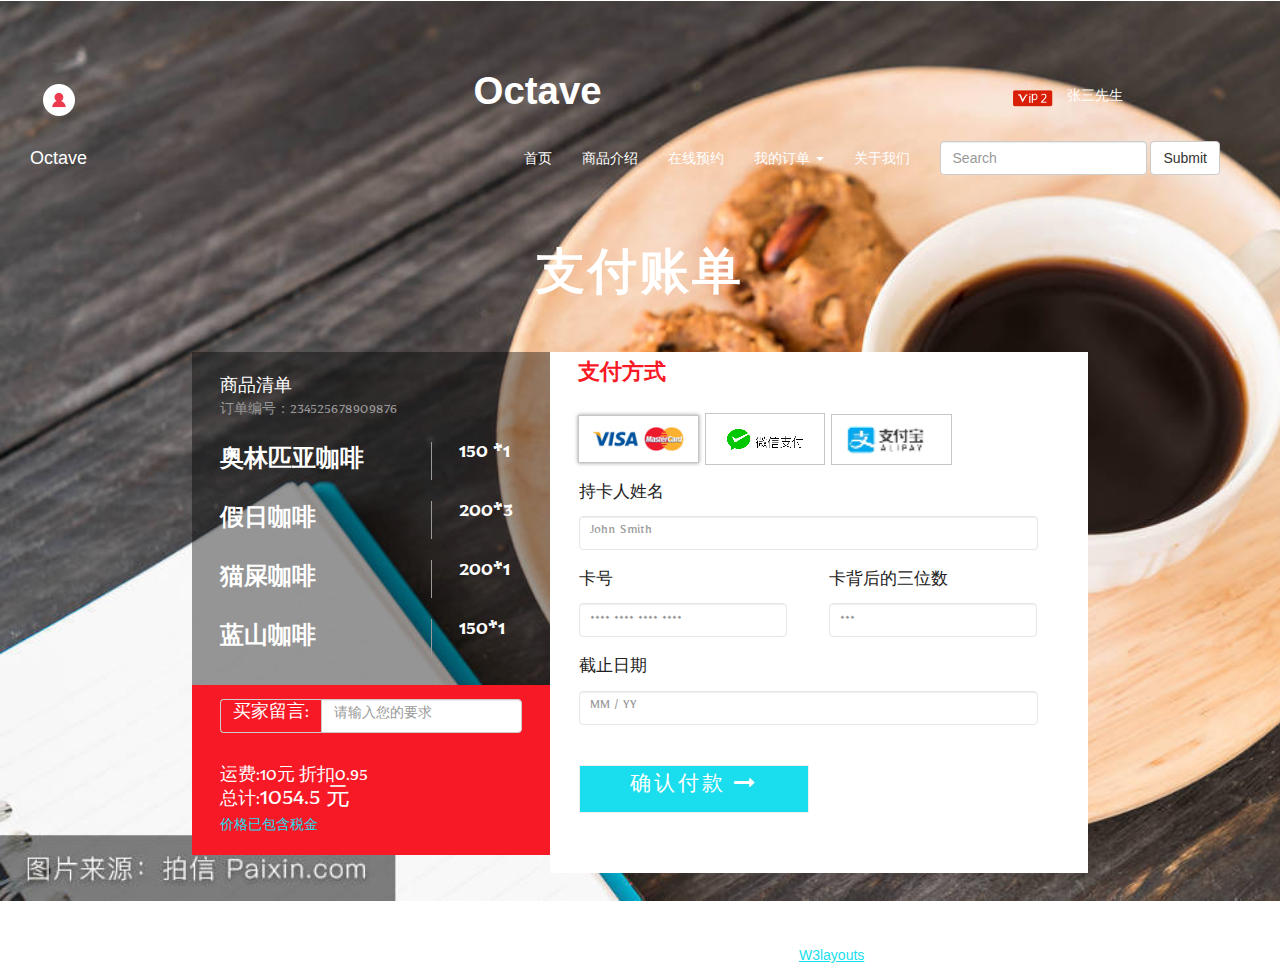
==== pay_order/html/pay_cart.html @ 379e13c2 "Signed-off-by: zhou-hongjuan <1273451820@qq.com> pay_order" ====
<!DOCTYPE html>
<html>
<head>
<title>Tabs Payment Form Flat Responsive Widget Template :: w3layouts</title>
<!-- custom-theme -->

<meta name="viewport" content="width=device-width, initial-scale=1">
<meta http-equiv="Content-Type" content="text/html; charset=utf-8" />

<meta name="keywords" content="Tabs Payment Form Responsive web template, Bootstrap Web Templates, Flat Web Templates, Android Compatible web template, 
Smartphone Compatible web template, free webdesigns for Nokia, Samsung, LG, SonyEricsson, Motorola web design" />
<script type="application/x-javascript"> addEventListener("load", function() { setTimeout(hideURLbar, 0); }, false);
		function hideURLbar(){ window.scrollTo(0,1); } </script>
<!-- //custom-theme -->
<link href="css/style.css" rel="stylesheet" type="text/css" media="all" />
<link rel="stylesheet" href="css/creditly.css" type="text/css" media="all" />
<link rel="stylesheet" href="css/easy-responsive-tabs.css">
<link rel="stylesheet" href="css/bootstrap.css">
<link rel="stylesheet" href="css/header.css">
<link rel="stylesheet" href="layui-v2.4.5/layui/css/layui.css">
<script src="js/jquery.min.js"></script>
<script src="js/bootstrap.min.js"></script>
<!-- font-awesome-icons -->
<link href="css/font-awesome.css" rel="stylesheet"> 
<script src="layDate-v5.0.9/laydate/laydate.js"></script> <!-- 日期选择器js -->
<script src="layui-v2.4.5/layui/layui.all.js"></script>
<!-- //font-awesome-icons -->
<link href="//fonts.googleapis.com/css?family=Mirza:400,500,600,700&amp;subset=arabic,latin-ext" rel="stylesheet">

</head>

<body>
	<div class="main">	
	
	
	<div class="container-fluid ">
		 <div class="main-header">
			  <div class="carting">
				 <ul><li><a href="login.html"><img src="images/gerenzhongxin.png"></a></li></ul>  
				 </div>
			 <div class="logo">
				 <h3><a href="index.html">Octave</a></h3>
			  </div>			  
			<div class="box_1">	
						 <!-- 用户个人信息 -->
		<a href="cart.html"></a><h3><a href="cart.html"><span class="garden"><img src="images/vip2.png"></span></a><a href="">
		<span class="username"></span><span class="sex"></span></a>
		<!-- <span class="simpleCart_total">￥722</span> -->
		<!-- (<span id="simpleCart_quantity" class="simpleCart_quantity"></span> items) -->
			 </div>
			 <div class="clearfix"></div>
		 </div>
		
				<!-- start header menu -->
				<nav class="navbar navbar-default" style="background:none !important; border: none;">
  <div class="container-fluid">
    <!-- Brand and toggle get grouped for better mobile display -->
    <div class="navbar-header ">
      <button type="button" class="navbar-toggle collapsed " data-toggle="collapse" data-target="#bs-example-navbar-collapse-1" aria-expanded="false">
        <span class="sr-only ">Toggle navigation</span>
        <span class="icon-bar"></span>
        <span class="icon-bar"></span>
        <span class="icon-bar"></span>
      </button>
      <a class="navbar-brand" href="#">Octave</a>
    </div>

    <!-- Collect the nav links, forms, and other content for toggling -->
    <div class="collapse navbar-collapse haha" id="bs-example-navbar-collapse-1">
		<form class="navbar-form navbar-left navbar-right hidden-xs">
		  <div class="form-group ">
		    <input type="text" class="form-control" placeholder="Search">
		  </div>
		  <button type="submit" class="btn btn-default">Submit</button>
		</form>
      <ul class="nav navbar-nav navbar-right">
         <li><a href="#">首页</a></li>
        <li><a href="#">商品介绍</a></li>
		   <li><a href="#">在线预约</a></li>
        <li class="dropdown">
          <a href="#" class="dropdown-toggle" data-toggle="dropdown" role="button" aria-haspopup="true" aria-expanded="false">我的订单 <span class="caret"></span></a>
		  <ul class="dropdown-menu ">
            <li><a href="#">订单查询</a></li>
            <li><a href="#">我的积分</a></li>
            <!-- <li><a href="#">Something else here</a></li>
            <li role="separator" class="divider"></li>
            <li><a href="#">Separated link</a></li>
            <li role="separator" class="divider"></li>
            <li><a href="#">One more separated link</a></li> -->
          </ul>
		  </li><li><a href="#">关于我们</a></li>
        
      </ul>
     
      <ul class="nav navbar-nav navbar-right ">
        
        <li class="dropdown">
        
		 
        </li>
      </ul>
	 
    </div><!-- /.navbar-collapse -->
  </div><!-- /.container-fluid -->
</nav>
			 </div>
	
	
	
	

	
	<div class="tbody">	
		<h1>支付账单</h1>
		<div class="w3_agile_main_grids">
			<div class="w3layouts_main_grid_left">
				<div class="agileinfo_main_grid_left_grid">
					<h3>商品清单 </h3><span class="about">订单编号：<span class="order_no">234525678909876</span></span>
					<ul>
						<li>奥林匹亚咖啡</li>
						<li><small>150 </small>*<small>1</small> </li>
					</ul>
					<ul>
						<li>假日咖啡</li>
						<li><small>200</small>*<small>3</small> </li><!-- 数量*份数 -->
					</ul>
					<ul>
						<li>猫屎咖啡</li>
						<li><small>200</small>*<small>1</small> </li>
					</ul>
					<ul>
						<li>蓝山咖啡</li>
						<li><small>150</small>*<small>1</small> </li>
					</ul>
				</div>
				<div class="input-group agile_amount" >
			  <span class="input-group-addon" id="sizing-addon2">买家留言:</span>
			  <input type="text" class="form-control" placeholder="请输入您的要求" aria-describedby="sizing-addon2">
			</div>
				<div class="agile_amount">
					<span>运费:</span><span>10</span><span>元</span>
					<span>折扣</span><span>0.95</span>
					<h3>总计:<span>1054.5 </span><span>元 </span></h3>
					
					<p>价格已包含税金</p>
				</div>
				
			</div>
			<div class="agileits_main_grid_right">
				<div class="wthree_payment_grid">
					<h2><strong>支付方式</strong><h2>
					<div id="horizontalTab">
						<ul class="resp-tabs-list">
							<li><img src="images/1.jpg" alt=" " /></li>
							<li><img src="images/2.png" alt=" " /></li>
							<li><img src="images/3.png" alt=" " /></li>
						</ul>
						<div class="resp-tabs-container">
							<div class="agileits_w3layouts_tab1">
								<form action="#" method="post" class="creditly-card-form agileinfo_form">
									<section class="creditly-wrapper wthree, w3_agileits_wrapper">
										<div class="credit-card-wrapper">
											<div class="first-row form-group">
												<div class="controls">
													<label class="control-label">持卡人姓名</label>
													<input class="billing-address-name form-control" type="text" name="name" placeholder="John Smith">
												</div>
												<div class="w3_agileits_card_number_grids">
													<div class="w3_agileits_card_number_grid_left">
														<div class="controls">
															<label class="control-label">卡号</label>
															<input class="number credit-card-number form-control" type="text" name="number"
																		  inputmode="numeric" autocomplete="cc-number" autocompletetype="cc-number" x-autocompletetype="cc-number"
																		  placeholder="&#149;&#149;&#149;&#149; &#149;&#149;&#149;&#149; &#149;&#149;&#149;&#149; &#149;&#149;&#149;&#149;">
														</div>
													</div>
													<div class="w3_agileits_card_number_grid_right">
														<div class="controls">
															<label class="control-label">卡背后的三位数</label>
															<input class="security-code form-control"Â·
																		  inputmode="numeric"
																		  type="text" name="security-code"
																		  placeholder="&#149;&#149;&#149;">
														</div>
													</div>
													<div class="clear"> </div>
												</div>
												<div class="controls">
													<label class="control-label">截止日期</label>
													<input class="expiration-month-and-year form-control" type="text" id="test1" name="expiration-month-and-year" placeholder="MM / YY">
												</div>

												
											</div>
											<button class="submit"><span>确认付款 <i class="fa fa-long-arrow-right" aria-hidden="true"></i></span></button>
										</div>
									</section>
								</form>
							</div>
							<div class="agileits_w3layouts_tab2">
								<h4 class="VX">请使用微信扫码支付 <!-- <a href="#">二维码 here</a> --></h4>
								<div class="login_box">
									<div class="qrcode">
										<p>总价:<span>722</span></p>
										<p>订单编号:<span>234525678909876</span></p>
									<img src="images/VX支付.jpg"  class="img">	
									</div>
								</div>
							</div>
						<div class="agileits_w3layouts_tab3">
							<h4 class="ZFB">请使用支付宝扫码支付 <!-- <a href="#">二维码 here</a> --></h4>
								<div class="login_box">
									<div class="qrcode">
										<p>总价:<span>722</span></p>
										<p>订单编号:<span>234525678909876</span></p>
									<img src="images/VX支付.jpg"  class="img">	
									</div>
								</div>
							</div>
						</div>
						</div>
					</div>
				</div>
			</div>
			<div class="clear"> </div>
		</div>
		</div>  <!-- tbody  结尾处 -->
		<div class="agileits_copyright">
			<p>© 2017 Tabs Payment Form. All rights reserved | Design by <a href="http://w3layouts.com/" target="_blank">W3layouts</a></p>
		</div>
	</div>
	
	<!-- credit-card -->
		<script type="text/javascript" src="js/creditly.js"></script>
		<script type="text/javascript">
			$(function() {
			  var creditly = Creditly.initialize(
				  '.creditly-wrapper .expiration-month-and-year',
				  '.creditly-wrapper .credit-card-number',
				  '.creditly-wrapper .security-code',
				  '.creditly-wrapper .card-type');

			  $(".creditly-card-form .submit").click(function(e) {
				e.preventDefault();
				var output = creditly.validate();
				if (output) {
				  // Your validated credit card output
				  console.log(output);
				}
			  });
			});
		</script>
	<!-- //credit-card -->
	<!-- tabs -->
	<script src="js/easy-responsive-tabs.js"></script>
	<script>
		$(document).ready(function () {
			$('#horizontalTab').easyResponsiveTabs({
				type: 'default', //Types: default, vertical, accordion           
				width: 'auto', //auto or any width like 600px
				fit: true,   // 100% fit in a container
				closed: 'accordion', // Start closed if in accordion view
				activate: function(event) { // Callback function if tab is switched
				var $tab = $(this);
				var $info = $('#tabInfo');
				var $name = $('span', $info);
				$name.text($tab.text());
				$info.show();
				}
			});
		});
	</script>
	<!-- //tabs -->
<script src="js/pay_cart.js"></script>
</body>
</html>
---- pay_order/html/css/style.css ----
.sex,.username{
	color:white;
}
.about{
	color:#999;
}
.login_box {
    position: relative;
    /* top: 50%; */
    /* left: 50%; */
    /* margin-left: -190px; */
    margin-top: 20px;
    border-radius: 45px;
    -moz-border-radius: 45px;
    -webkit-border-radius: 45px;
    background-color: #fff;
    width: auto ;
    height: auto;
    box-shadow: 0 2px 10px #999;
    -moz-box-shadow: #999 0 2px 10px;
    -webkit-box-shadow: #999 0 2px 10px;
}
.login_box .qrcode .img {
    display: block;
    width: 270px;
    height: 260px;
    margin: 5px  auto 12px;
	max-width:50%;
}
.qrcode > p{
	text-align:center
}

/*--
Author: W3layouts
Author URL: http://w3layouts.com
License: Creative Commons Attribution 3.0 Unported
License URL: http://creativecommons.org/licenses/by/3.0/
--*/
/* reset */
html,body,div,span,applet,object,iframe,h1,h2,h3,h4,h5,h6,p,blockquote,pre,a,abbr,acronym,address,big,cite,code,del,dfn,em,img,ins,kbd,q,s,samp,small,strike,strong,sub,sup,tt,var,b,u,i,dl,dt,dd,ol,nav ul,nav li,fieldset,form,label,legend,table,caption,tbody,tfoot,thead,tr,th,td,article,aside,canvas,details,embed,figure,figcaption,footer,header,hgroup,menu,nav,output,ruby,section,summary,time,mark,audio,video{margin:0;padding:0;border:0;font-size:100%;font:inherit;vertical-align:baseline;}
article, aside, details, figcaption, figure,footer, header, hgroup, menu, nav, section {display: block;}
ol,ul{list-style:none;margin:0px;padding:0px;}
blockquote,q{quotes:none;}
blockquote:before,blockquote:after,q:before,q:after{content:'';content:none;}
table{border-collapse:collapse;border-spacing:0;}
/* start editing from here */
a{text-decoration:none;}
.txt-rt{text-align:right;}/* text align right */
.txt-lt{text-align:left;}/* text align left */
.txt-center{text-align:center;}/* text align center */
.float-rt{float:right;}/* float right */
.float-lt{float:left;}/* float left */
.clear{clear:both;}/* clear float */
.pos-relative{position:relative;}/* Position Relative */
.pos-absolute{position:absolute;}/* Position Absolute */
.vertical-base{	vertical-align:baseline;}/* vertical align baseline */
.vertical-top{	vertical-align:top;}/* vertical align top */
nav.vertical ul li{	display:block;}/* vertical menu */
nav.horizontal ul li{	display: inline-block;}/* horizontal menu */
img{max-width:100%;}
/*end reset*/
html, body{
	font-size: 100%;
    font-family: 'Mirza', cursive;
    background: url(../images/banner.jpg) no-repeat 0px 0px;
    background-size: cover;
    -webkit-background-size: cover;
    -moz-background-size: cover;
    -o-background-size: cover;
    -ms-background-size: cover;
    background-attachment: fixed;
}
h1,h2,h3,h4,h5,h6,input,p,a,select,button{
	/* font-family: 'Mirza', cursive; */
	margin:0;
}
.tbody{
	font-family: 'Mirza', cursive;
	margin:0;
	margin-top:4em;
}
ul,label{
	margin:0;
	padding:0;
}
body a:hover,body a{
	text-decoration:none;
	
}

/*-- main --*/
.agileits_copyright{
	text-align: center;
	margin-top:2em;
}
.agileits_copyright p{
	font-size: 1em;
    color:#fff;
    line-height: 1.8em;
    padding: 0 1em;
    text-transform: capitalize;
}
.agileits_copyright p a {
    color:#1adeed;
    text-decoration: underline;
}
.agileits_copyright p a:hover{
	color:#fff;
}
input[type="submit"],.agileits_copyright p a,a{
	transition:.5s ease-in;
	-webkit-transition:.5s ease-in;
	-moz-transition:.5s ease-in;
	-o-transition:.5s ease-in;
	-ms-transition:.5s ease-in;
}
.main{
	padding:3em 0;
}
.main h1{
	text-align: center;
    color: #fff;
    font-size:3.5em;
    text-transform: uppercase;
    letter-spacing: 3px;
    font-weight: 700;
	margin-bottom: .8em;
}
/*-- //main --*/
.w3_agile_main_grids{
	width:60%;
	margin:0 auto;
}
.w3layouts_main_grid_left{
	float:left;
	width:40%;
}
.agileits_main_grid_right{
	float: right;
    width: 60%;
    min-height: 555px;
    background: #fff;
}
.agileinfo_main_grid_left_grid{
	padding:2em;
	background:rgba(0, 0, 0, 0.4);
}
.wthree_payment_grid{
	padding:2em;
	
}
.agileits_w3layouts_tab2 > h4,.agileits_w3layouts_tab3 > h4{
	font-color:#777;
	color:block;
	text-align:center;
}
strong,.qrcode{
	color:#f71926;
}

.wthree_payment_grid  h2{
	font-size:1.6em;
	/* color:#f71926; */   /* 字体变红 */
	margin-bottom:1em;
}

.w3_agileits_card_number_grid_left,.w3_agileits_card_number_grid_right{
	float:left;
	width:48%;
}
.w3_agileits_card_number_grid_right{
	float:right !important;
}
.agileits_w3layouts_tab2 h3{
	font-size:1.2em;
	color:#212121;
	margin-bottom: 2em;
}
.agileits_w3layouts_tab2 h3 a{
	text-decoration:underline;
	color:#f71926;
}
.agileits_w3layouts_tab2 h3 a:hover{
	color:#212121;
}
.agileits_w3layouts_tab2 input[type="email"],.agileits_w3layouts_tab2 input[type="password"],.creditly-wrapper .form-control{
	display: block;
    width: 95.5%;
    padding: 15px 10px;
    font-size: 14px;
    color: #212121;
    background: #fff;
    border: 1px solid #e7e7e7;
    margin-bottom: 25px;
	outline:none;
}
.agileits_w3layouts_tab2 input[type="email"]:focus,.agileits_w3layouts_tab2 input[type="password"]:focus,.creditly-wrapper .form-control:focus {
  border-color: #66afe9;
  outline: 0;
}
.security-code,.number{
	width:91% !important;
}
.agileits_w3layouts_tab2 input[type="submit"] {
    display: block;
    position: relative;
    padding: 6px 50px 11px;
    letter-spacing: 3px;
    background: #1adeed;
    font-size: 1.5em;
    color: #fff;
    border: 1px solid #1adeed;
    outline: none;
    text-transform: uppercase;
	cursor:pointer;
}
.agileits_w3layouts_tab2 input[type="submit"]:hover{
	background: #fff;
    color: #212121;
	border: 1px solid #e7e7e7;
}
.agileinfo_main_grid_left_grid h3{
	font-size:1.3em;
	color:#fff;
}
.agileinfo_main_grid_left_grid ul{
	margin-top:1.5em;
}
.agileinfo_main_grid_left_grid ul li{
	display: inline-block;
    color: #fff;
    font-weight: bold;
    font-size: 2em;
    vertical-align: top;
}
.agileinfo_main_grid_left_grid ul li span{
	display:block;
	font-size:.5em;
	color:#999;
}
.agileinfo_main_grid_left_grid ul li:first-child{
	width: 70%;
	border-right:1px solid #999;
}
.agileinfo_main_grid_left_grid ul li:last-child{
	padding-left:1em;
	text-align:right;
}
.agile_amount{
	padding:1em 2em;
	background:#f71926;
}
.agile_amount h3{
	font-size:1.3em;
	color:#fff;
}
.agile_amount span{
	font-size:1.3em;
	color:#fff;
}

.agile_amount h4{
	font-size:2em;
	color:#fff;
	font-weight:bold;
}
.agile_amount p{
	font-size:1em;
	color:#1adeed;
	line-height:1.8em;
}
/*-- start-responsive-design --*/
@media (max-width:1440px){
	.w3_agile_main_grids {
		width: 70%;
	}
}
@media (max-width:1280px){
	.agileinfo_main_grid_left_grid ul li {
		font-size: 1.7em;
	}
	.agileits_main_grid_right {
		min-height: 521px;
	}
	.wthree_payment_grid {
		padding: 1em 2em 0;
	}
	.security-code, .number {
		width: 90% !important;
	}
}
@media (max-width: 1080px){
	.w3_agile_main_grids {
		width: 90%;
	}
	.agileits_w3layouts_tab2 input[type="email"], .agileits_w3layouts_tab2 input[type="password"], .creditly-wrapper .form-control{
		width: 95.8%;
	}
	.security-code, .number {
		width: 91.5% !important;
	}
}
@media (max-width: 1024px){
	.agileits_w3layouts_tab2 input[type="email"], .agileits_w3layouts_tab2 input[type="password"], .creditly-wrapper .form-control{
		width: 95.5%;
	}
	.security-code, .number {
		width: 90.5% !important;
	}
}
@media (max-width: 991px){
	.agileits_w3layouts_tab2 input[type="email"], .agileits_w3layouts_tab2 input[type="password"], .creditly-wrapper .form-control {
		width: 95%;
	}
	.security-code, .number {
		width: 90% !important;
	}
}
@media (max-width: 800px){
	.w3layouts_main_grid_left,.agileits_main_grid_right {
		float: none;
		width: 100%;
	}
	.agileits_main_grid_right{
		min-height:auto;
	}
	.wthree_payment_grid {
		padding: 2em;
	}
	.w3_agile_main_grids {
		width: 70%;
	}
	.main h1 {
		font-size: 3em;
	}
	.agileinfo_main_grid_left_grid ul li:last-child {
		padding-left: 4em;
	}
	.agileinfo_main_grid_left_grid ul li:first-child {
		width: 60%;
	}
	.agileits_w3layouts_tab2 input[type="submit"] {
		font-size: 1.3em;
	}
}
@media (max-width: 736px){
	.main {
		padding: 2em 0;
	}
}
@media (max-width: 667px){
	.agileits_w3layouts_tab2 input[type="email"], .agileits_w3layouts_tab2 input[type="password"], .creditly-wrapper .form-control{
		width: 94.5%;
	}
	.security-code, .number {
		width: 89% !important;
	}
}
@media (max-width: 640px){
	.main h1 {
		font-size: 2.7em;
	}
	.w3_agile_main_grids {
		width: 75%;
	}
}
@media (max-width: 600px){
	.agileinfo_main_grid_left_grid ul li:first-child {
		width: 58%;
	}
	.security-code, .number {
		width: 88% !important;
	}
	.agileits_w3layouts_tab2 input[type="email"], .agileits_w3layouts_tab2 input[type="password"], .creditly-wrapper .form-control{
		width: 94%;
	}
}
@media (max-width: 568px){
	.w3_agile_main_grids {
		width: 80%;
	}
}
@media (max-width: 480px){
	.main h1 {
		font-size: 2.5em;
	}
	.agileinfo_main_grid_left_grid,.wthree_payment_grid {
		padding: 1.5em;
	}
	.agileinfo_main_grid_left_grid ul li {
		font-size: 1.5em;
	}
	.agileinfo_main_grid_left_grid ul li:last-child {
		padding-left: 3em;
	}
	.agileits_w3layouts_tab2 input[type="email"], .agileits_w3layouts_tab2 input[type="password"], .creditly-wrapper .form-control{
		width: 93%;
	}
	.security-code, .number {
		width: 86% !important;
	}
}
@media (max-width: 414px){
	.main h1 {
		font-size: 2.3em;
	}
	.agileinfo_main_grid_left_grid ul li:last-child {
		padding-left: 2em;
	}
	.agileinfo_main_grid_left_grid ul li {
		font-size: 1.3em;
	}
	.agileinfo_main_grid_left_grid h3,.agile_amount h3,.wthree_payment_grid h2 {
		font-size: 1.1em;
	}
	.agile_amount h4 {
		font-size: 1.7em;
	}
	.agileits_w3layouts_tab2 input[type="email"], .agileits_w3layouts_tab2 input[type="password"], .creditly-wrapper .form-control {
		width: 92% !important; 
		padding: 12px 10px;
		margin-bottom: 15px;
	}
	.w3_agileits_card_number_grid_left, .w3_agileits_card_number_grid_right {
		float: none;
		width: 100%;
	}
	.agileits_w3layouts_tab2 h3 {
		font-size: 1em;
	}
}
@media (max-width: 384px){
	.w3_agile_main_grids {
		width: 90%;
	}
	.agileits_w3layouts_tab2 input[type="submit"] {
		font-size: 1.1em;
		letter-spacing: 2px;
	}
}
@media (max-width: 375px){
	.main h1 {
		font-size: 2em;
	}
}
@media (max-width: 320px){
	.main h1 {
		letter-spacing: 1px;
	}
	.agileinfo_main_grid_left_grid ul li:first-child {
		width: 66%;
	}
	.agileinfo_main_grid_left_grid ul li:last-child {
		padding-left: 1.5em;
	}
	.agileits_w3layouts_tab2 input[type="email"], .agileits_w3layouts_tab2 input[type="password"], .creditly-wrapper .form-control {
		width: 90.5% !important;
	}
}
---- pay_order/html/css/creditly.css ----
.creditly-wrapper {
    -webkit-transition: all 0.2s ease-in-out;
    transition: all 0.2s ease-in-out;
    font-size: 14px;
    color: white;
}
.creditly-wrapper .credit-card-wrapper {
    padding:0;
}
.creditly-wrapper input.has-error {
	outline: none;
	border-color: #ff7076;
    border-top-color: #ff5c61;
    border: 1px solid #ff7076;
}
.creditly-wrapper label {
    display: inline-block;
    margin-bottom: 10px;
    font-weight: 500;
    color:#212121;
    font-size:1.2em;
}
.creditly-wrapper .form-group {
  width: 100%;
  display: table;
}
.creditly-wrapper .card-type {
  margin-top: 10px;
}
.creditly-card-form .submit {
	outline:none;
	overflow: hidden;
	display: inline-block;
	visibility: visible!important;
	-webkit-font-smoothing: antialiased;
	border: none;
	padding: 1px;
	text-decoration: none;
	-webkit-touch-callout: none;
	-webkit-user-select: none;
	-moz-user-select: none;
	-ms-user-select: none;
	-o-user-select: none;
	user-select: none;
	cursor: pointer;
}

.creditly-card-form .submit span {
    display: block;
    position: relative;
    padding: 6px 50px 11px;
    letter-spacing: 3px;
    background: #1adeed;
    font-size: 1.5em;
    color: #fff;
    font-weight: 500;
    border: none;
    outline: none;
    transition: 0.5s all;
    -webkit-transition: 0.5s all;
    -moz-transition: 0.5s all;
    -o-transition: 0.5s all;
    -ms-transition: 0.5s all;
    text-transform: uppercase;
}
.creditly-card-form .submit span:hover{
	background: #fff;
    color: #212121;
	transition:0.5s all;
	-webkit-transition:0.5s all;
	-moz-transition:0.5s all;
	-o-transition:0.5s all;
	-ms-transition:0.5s all;
}
.creditly-card-form .submit span:hover i{
	padding-left:1em;
}
.creditly-card-form .submit span i{
	transition:.5s ease-in;
	-webkit-transition:.5s ease-in;
	-moz-transition:.5s ease-in;
	-o-transition:.5s ease-in;
	-ms-transition:.5s ease-in;
}
@media (max-width: 480px){
	.creditly-card-form .submit span {
		padding: 6px 30px 11px;
		letter-spacing: 1px;
	}
}
@media (max-width: 414px){
	.creditly-card-form .submit span:hover i {
		padding-left: 0.5em;
	}
}
@media (max-width: 375px){
	.creditly-card-form .submit span {
		font-size: 1.3em;
	}
}
@media (max-width: 320px){
	.creditly-card-form .submit span {
		padding: 6px 18px 11px;
	}
}
---- pay_order/html/css/easy-responsive-tabs.css ----
ul.resp-tabs-list,
p {
  margin: 0px;
  padding: 0px;
}

.resp-tabs-list li {
	font-weight: 600;
    /* font-size: 1em; */
	 font-size: 0em;
    display: inline-block;
    padding: 10px 0;
    margin: 0;
    list-style: none;
    cursor: pointer;
    text-align: center;
    background: #fff;
    border:1px solid #c6c6c6;
    color: #212121;
}
ul.resp-tabs-list {
    margin-bottom: 1em;
}

.resp-tabs-list li:first-child{
	/* margin-right:2em; */
	margin-right:1em;
}

.resp-tabs-container {
  padding: 0px;
  background-color: #fff;
  clear: left;
      margin-left: 1px;
}

h2.resp-accordion {
  cursor: pointer;
  padding: 5px;
  display: none;
}

.resp-tab-content {
  display: none;
  padding:0;
}

.resp-tab-active {
  border:none;
  border-bottom: none;
  margin-bottom: -1px !important;
  padding: 10px 14px 10px 14px !important;
}

.resp-tab-active {
	box-shadow: 0px 0px 4px #999;
}

.resp-content-active,
.resp-accordion-active { display: block; }

.resp-tab-content { border:none; }

h2.resp-accordion {
    border: 1px solid #c1c1c1;
    margin: 0 0 .5em;
    padding: 10px 15px;
    font-weight: 600;
    font-size: 1em;
}

h2.resp-tab-active {
  border-bottom: 0px solid #c1c1c1 !important;
  margin-bottom: 0px !important;
  padding: 10px 15px !important;
}

h2.resp-tab-title:last-child {
  border-bottom: 12px solid #c1c1c1 !important;
  background: blue;
}

/*-----------Vertical tabs-----------*/

.resp-vtabs ul.resp-tabs-list {
  float: left;
  width: 30%;
}

.resp-vtabs .resp-tabs-list li {
  display: block;
  padding: 15px 15px !important;
  margin: 0;
  cursor: pointer;
  float: none;
}

.resp-vtabs .resp-tabs-container {
  padding: 0px;
  background-color: #fff;
  border: 1px solid #c1c1c1;
  float: left;
  width: 68%;
  min-height: 250px;
  border-radius: 4px;
  clear: none;
}

.resp-vtabs .resp-tab-content { border: none; }

.resp-vtabs li.resp-tab-active {
  border: 1px solid #c1c1c1;
  border-right: none;
  background-color: #fff;
  position: relative;
  z-index: 1;
  margin-right: -1px !important;
  padding: 14px 15px 15px 14px !important;
}

.resp-arrow {
  width: 0;
  height: 0;
  float: right;
  margin-top: 3px;
  border-left: 6px solid transparent;
  border-right: 6px solid transparent;
  border-top:12px solid #cecccc;
}

h2.resp-tab-active span.resp-arrow {
  border: none;
  border-left: 6px solid transparent;
  border-right: 6px solid transparent;
  border-bottom: 12px solid #fff;
}

/*-----------Accordion styles-----------*/

h2.resp-tab-active {     background: #f32d2d !important;
    color: #fff !important;}

.resp-easy-accordion h2.resp-accordion { display: block; }

.resp-easy-accordion .resp-tab-content { border: 1px solid #c1c1c1; }

.resp-easy-accordion .resp-tab-content:last-child { border-bottom: 1px solid #c1c1c1 !important; }

.resp-jfit {
  width: 100%;
  margin: 0px;
}

.resp-tab-content-active { display: block; }

h2.resp-accordion:first-child { border-top:1px solid #c1c1c1;}
/*Here your can change the breakpoint to set the accordion, when screen resolution changed*/
@media only screen and (max-width: 1680px) {
	.resp-tabs-list li {
		width: 40%;
	}
}
@media only screen and (max-width: 1600px) {
	.resp-tabs-list li {
		/* width: 40%; */
		width: 25%;

	}
}
@media only screen and (max-width: 800px){
	.resp-tabs-list li:first-child {
		margin-right: 1em;
	}
}
@media only screen and (max-width: 768px) {

	ul.resp-tabs-list { display: none; }

	h2.resp-accordion { display: block; }

	.resp-vtabs .resp-tab-content { border: 1px solid #C1C1C1; }

	.resp-vtabs .resp-tabs-container {
	  border: none;
	  float: none;
	  width: 100%;
	  min-height: initial;
	  clear: none;
	}

	.resp-accordion-closed { display: none !important; }

	.resp-vtabs .resp-tab-content:last-child { border-bottom: 1px solid #c1c1c1 !important; }
}
@media only screen and (max-width: 320px) {
	h2.resp-accordion {
		font-size: 14px;
	}
}
---- pay_order/html/css/header.css ----
.navbar-default .navbar-nav > li > a,.navbar-default .navbar-brand{
		color:white;
	}
	/* header */
	.dropdown-menu,.dropdown-toggle,.dropdown,.dropdown a {
		background:none !important;
		
			 text-align: -webkit-match-parent;
		
	}
	.navbar-default .navbar-nav > li > a{
		color:white !important;
	}
	.navbar-default .navbar-nav > li > a:hover{/* 导航字体颜色 */
			color:#ffeccf !important;
	}
	
		.navbar-default ,.navbar-brand,	.dropdown-menu > li > a{
				color:white !important;
			}
		.dropdown-menu > li > a:hover{
			color:#ffeccf !important;
		}
	
	.nav .open > a, .nav .open > a:hover{
		 border: none !important;
	
	}
	 .nav .open > a:focus{
		    border: none !important;
				
	}
	.navbar-default .navbar-nav > li > a:hover{
			border-bottom:3px solid white;
	}
	
	.box_1 h3 {
	  background:none;
	  padding: 10px 10px;
	  color: #fff;
	  font-size: 1em;
	  margin-bottom: 0; 
	}
	.box_1 img{
		margin-left:12px;
	}
	.box_1 a:hover, a:focus{
		 text-decoration:none;
	}
	.box_1{
		float:right;
	  width: 23%;
	  z-index: 1;
	 margin: 28px 0 10px 0;
	}
	.box_1 p a{
		color:#fff;	
	}
	.box_1 p {
		display: inline-block;
	}
	.carting{
		float:left;
		margin-top:3em;
	}
	.carting ul li{
		display:inline-block;
	}
	.carting ul li a{
		display:block;
		color:#fff;
		font-size:14px;
		font-weight:600;
		padding:0 8px;
		    margin-left: 20px;
	}
	.logo{
		display: inline-block;
		margin: 2em 0;
		position:absolute;
		left: 37%;
		
	}
	 
	.logo h3 a{
		font-family: 'Raleway', sans-serif;
		font-size:1.6em;
		font-weight:700;
		color:#fff;
		text-decoration:none;
		text-align:center
	}
	/* end header */

	
		
@media(min-width: 768px){   /* >=768px */

.dropdown a {
	color:white !important;   /* 下拉框 */

}
	.dropdown-menu > li > a{
		padding:3px 53px ;
	}

}

@media(min-width: 992px){   /* >=992px */
	
	.dropdown a {
		color:white !important;   /* 下拉框 */
	
	}
		.dropdown-menu > li > a{
		padding:3px 53px ;
	}
	
}



	}
@media(min-width: 1200px){   /* >=992px */

	.dropdown a {
		color:white !important;   /* 下拉框 */
	
	}
	haha{
		background:none !important;
		background-position:20px 50px;
	}
}

/* 当屏幕缩小时 去掉导航条边框线 */
@media(max-width :1199px){ /* <=1199px */
	.navbar-default .navbar-form{
		border:none;
	}
	
	.dropdown a {
		color:white !important;   /* 下拉框 */
	
	}
	.navbar-form{
		display:none;
	}
	.dropdown-menu > li > a,.dropdown-menu > li > a{
		text-align:center;
	}
}   

@media(max-width: 992px){   /* <=992px */
		.navbar-default .navbar-form{
			border:none;
		}
		.dropdown a {
			color:white !important;   /* 下拉框 */
		}
	.navbar-form{
		display:none;
	}
	.navbar-default .navbar-nav > li > a,.dropdown-menu > li > a{
		text-align:center;
	}
	}
---- pay_order/html/layui-v2.4.5/layui/css/layui.css ----
/** layui-v2.4.5 MIT License By https://www.layui.com */
 .layui-inline,img{display:inline-block;vertical-align:middle}h1,h2,h3,h4,h5,h6{font-weight:400}.layui-edge,.layui-header,.layui-inline,.layui-main{position:relative}.layui-elip,.layui-form-checkbox span,.layui-form-pane .layui-form-label{text-overflow:ellipsis;white-space:nowrap}.layui-btn,.layui-edge,.layui-inline,img{vertical-align:middle}.layui-btn,.layui-disabled,.layui-icon,.layui-unselect{-webkit-user-select:none;-ms-user-select:none;-moz-user-select:none}blockquote,body,button,dd,div,dl,dt,form,h1,h2,h3,h4,h5,h6,input,li,ol,p,pre,td,textarea,th,ul{margin:0;padding:0;-webkit-tap-highlight-color:rgba(0,0,0,0)}a:active,a:hover{outline:0}img{border:none}li{list-style:none}table{border-collapse:collapse;border-spacing:0}h4,h5,h6{font-size:100%}button,input,optgroup,option,select,textarea{font-family:inherit;font-size:inherit;font-style:inherit;font-weight:inherit;outline:0}pre{white-space:pre-wrap;white-space:-moz-pre-wrap;white-space:-pre-wrap;white-space:-o-pre-wrap;word-wrap:break-word}body{line-height:24px;font:14px Helvetica Neue,Helvetica,PingFang SC,Tahoma,Arial,sans-serif}hr{height:1px;margin:10px 0;border:0;clear:both}a{color:#333;text-decoration:none}a:hover{color:#777}a cite{font-style:normal;*cursor:pointer}.layui-border-box,.layui-border-box *{box-sizing:border-box}.layui-box,.layui-box *{box-sizing:content-box}.layui-clear{clear:both;*zoom:1}.layui-clear:after{content:'\20';clear:both;*zoom:1;display:block;height:0}.layui-inline{*display:inline;*zoom:1}.layui-edge{display:inline-block;width:0;height:0;border-width:6px;border-style:dashed;border-color:transparent;overflow:hidden}.layui-edge-top{top:-4px;border-bottom-color:#999;border-bottom-style:solid}.layui-edge-right{border-left-color:#999;border-left-style:solid}.layui-edge-bottom{top:2px;border-top-color:#999;border-top-style:solid}.layui-edge-left{border-right-color:#999;border-right-style:solid}.layui-elip{overflow:hidden}.layui-disabled,.layui-disabled:hover{color:#d2d2d2!important;cursor:not-allowed!important}.layui-circle{border-radius:100%}.layui-show{display:block!important}.layui-hide{display:none!important}@font-face{font-family:layui-icon;src:url(../font/iconfont.eot?v=240);src:url(../font/iconfont.eot?v=240#iefix) format('embedded-opentype'),url(../font/iconfont.svg?v=240#iconfont) format('svg'),url(../font/iconfont.woff?v=240) format('woff'),url(../font/iconfont.ttf?v=240) format('truetype')}.layui-icon{font-family:layui-icon!important;font-size:16px;font-style:normal;-webkit-font-smoothing:antialiased;-moz-osx-font-smoothing:grayscale}.layui-icon-reply-fill:before{content:"\e611"}.layui-icon-set-fill:before{content:"\e614"}.layui-icon-menu-fill:before{content:"\e60f"}.layui-icon-search:before{content:"\e615"}.layui-icon-share:before{content:"\e641"}.layui-icon-set-sm:before{content:"\e620"}.layui-icon-engine:before{content:"\e628"}.layui-icon-close:before{content:"\1006"}.layui-icon-close-fill:before{content:"\1007"}.layui-icon-chart-screen:before{content:"\e629"}.layui-icon-star:before{content:"\e600"}.layui-icon-circle-dot:before{content:"\e617"}.layui-icon-chat:before{content:"\e606"}.layui-icon-release:before{content:"\e609"}.layui-icon-list:before{content:"\e60a"}.layui-icon-chart:before{content:"\e62c"}.layui-icon-ok-circle:before{content:"\1005"}.layui-icon-layim-theme:before{content:"\e61b"}.layui-icon-table:before{content:"\e62d"}.layui-icon-right:before{content:"\e602"}.layui-icon-left:before{content:"\e603"}.layui-icon-cart-simple:before{content:"\e698"}.layui-icon-face-cry:before{content:"\e69c"}.layui-icon-face-smile:before{content:"\e6af"}.layui-icon-survey:before{content:"\e6b2"}.layui-icon-tree:before{content:"\e62e"}.layui-icon-upload-circle:before{content:"\e62f"}.layui-icon-add-circle:before{content:"\e61f"}.layui-icon-download-circle:before{content:"\e601"}.layui-icon-templeate-1:before{content:"\e630"}.layui-icon-util:before{content:"\e631"}.layui-icon-face-surprised:before{content:"\e664"}.layui-icon-edit:before{content:"\e642"}.layui-icon-speaker:before{content:"\e645"}.layui-icon-down:before{content:"\e61a"}.layui-icon-file:before{content:"\e621"}.layui-icon-layouts:before{content:"\e632"}.layui-icon-rate-half:before{content:"\e6c9"}.layui-icon-add-circle-fine:before{content:"\e608"}.layui-icon-prev-circle:before{content:"\e633"}.layui-icon-read:before{content:"\e705"}.layui-icon-404:before{content:"\e61c"}.layui-icon-carousel:before{content:"\e634"}.layui-icon-help:before{content:"\e607"}.layui-icon-code-circle:before{content:"\e635"}.layui-icon-water:before{content:"\e636"}.layui-icon-username:before{content:"\e66f"}.layui-icon-find-fill:before{content:"\e670"}.layui-icon-about:before{content:"\e60b"}.layui-icon-location:before{content:"\e715"}.layui-icon-up:before{content:"\e619"}.layui-icon-pause:before{content:"\e651"}.layui-icon-date:before{content:"\e637"}.layui-icon-layim-uploadfile:before{content:"\e61d"}.layui-icon-delete:before{content:"\e640"}.layui-icon-play:before{content:"\e652"}.layui-icon-top:before{content:"\e604"}.layui-icon-friends:before{content:"\e612"}.layui-icon-refresh-3:before{content:"\e9aa"}.layui-icon-ok:before{content:"\e605"}.layui-icon-layer:before{content:"\e638"}.layui-icon-face-smile-fine:before{content:"\e60c"}.layui-icon-dollar:before{content:"\e659"}.layui-icon-group:before{content:"\e613"}.layui-icon-layim-download:before{content:"\e61e"}.layui-icon-picture-fine:before{content:"\e60d"}.layui-icon-link:before{content:"\e64c"}.layui-icon-diamond:before{content:"\e735"}.layui-icon-log:before{content:"\e60e"}.layui-icon-rate-solid:before{content:"\e67a"}.layui-icon-fonts-del:before{content:"\e64f"}.layui-icon-unlink:before{content:"\e64d"}.layui-icon-fonts-clear:before{content:"\e639"}.layui-icon-triangle-r:before{content:"\e623"}.layui-icon-circle:before{content:"\e63f"}.layui-icon-radio:before{content:"\e643"}.layui-icon-align-center:before{content:"\e647"}.layui-icon-align-right:before{content:"\e648"}.layui-icon-align-left:before{content:"\e649"}.layui-icon-loading-1:before{content:"\e63e"}.layui-icon-return:before{content:"\e65c"}.layui-icon-fonts-strong:before{content:"\e62b"}.layui-icon-upload:before{content:"\e67c"}.layui-icon-dialogue:before{content:"\e63a"}.layui-icon-video:before{content:"\e6ed"}.layui-icon-headset:before{content:"\e6fc"}.layui-icon-cellphone-fine:before{content:"\e63b"}.layui-icon-add-1:before{content:"\e654"}.layui-icon-face-smile-b:before{content:"\e650"}.layui-icon-fonts-html:before{content:"\e64b"}.layui-icon-form:before{content:"\e63c"}.layui-icon-cart:before{content:"\e657"}.layui-icon-camera-fill:before{content:"\e65d"}.layui-icon-tabs:before{content:"\e62a"}.layui-icon-fonts-code:before{content:"\e64e"}.layui-icon-fire:before{content:"\e756"}.layui-icon-set:before{content:"\e716"}.layui-icon-fonts-u:before{content:"\e646"}.layui-icon-triangle-d:before{content:"\e625"}.layui-icon-tips:before{content:"\e702"}.layui-icon-picture:before{content:"\e64a"}.layui-icon-more-vertical:before{content:"\e671"}.layui-icon-flag:before{content:"\e66c"}.layui-icon-loading:before{content:"\e63d"}.layui-icon-fonts-i:before{content:"\e644"}.layui-icon-refresh-1:before{content:"\e666"}.layui-icon-rmb:before{content:"\e65e"}.layui-icon-home:before{content:"\e68e"}.layui-icon-user:before{content:"\e770"}.layui-icon-notice:before{content:"\e667"}.layui-icon-login-weibo:before{content:"\e675"}.layui-icon-voice:before{content:"\e688"}.layui-icon-upload-drag:before{content:"\e681"}.layui-icon-login-qq:before{content:"\e676"}.layui-icon-snowflake:before{content:"\e6b1"}.layui-icon-file-b:before{content:"\e655"}.layui-icon-template:before{content:"\e663"}.layui-icon-auz:before{content:"\e672"}.layui-icon-console:before{content:"\e665"}.layui-icon-app:before{content:"\e653"}.layui-icon-prev:before{content:"\e65a"}.layui-icon-website:before{content:"\e7ae"}.layui-icon-next:before{content:"\e65b"}.layui-icon-component:before{content:"\e857"}.layui-icon-more:before{content:"\e65f"}.layui-icon-login-wechat:before{content:"\e677"}.layui-icon-shrink-right:before{content:"\e668"}.layui-icon-spread-left:before{content:"\e66b"}.layui-icon-camera:before{content:"\e660"}.layui-icon-note:before{content:"\e66e"}.layui-icon-refresh:before{content:"\e669"}.layui-icon-female:before{content:"\e661"}.layui-icon-male:before{content:"\e662"}.layui-icon-password:before{content:"\e673"}.layui-icon-senior:before{content:"\e674"}.layui-icon-theme:before{content:"\e66a"}.layui-icon-tread:before{content:"\e6c5"}.layui-icon-praise:before{content:"\e6c6"}.layui-icon-star-fill:before{content:"\e658"}.layui-icon-rate:before{content:"\e67b"}.layui-icon-template-1:before{content:"\e656"}.layui-icon-vercode:before{content:"\e679"}.layui-icon-cellphone:before{content:"\e678"}.layui-icon-screen-full:before{content:"\e622"}.layui-icon-screen-restore:before{content:"\e758"}.layui-icon-cols:before{content:"\e610"}.layui-icon-export:before{content:"\e67d"}.layui-icon-print:before{content:"\e66d"}.layui-icon-slider:before{content:"\e714"}.layui-main{width:1140px;margin:0 auto}.layui-header{z-index:1000;height:60px}.layui-header a:hover{transition:all .5s;-webkit-transition:all .5s}.layui-side{position:fixed;left:0;top:0;bottom:0;z-index:999;width:200px;overflow-x:hidden}.layui-side-scroll{position:relative;width:220px;height:100%;overflow-x:hidden}.layui-body{position:absolute;left:200px;right:0;top:0;bottom:0;z-index:998;width:auto;overflow:hidden;overflow-y:auto;box-sizing:border-box}.layui-layout-body{overflow:hidden}.layui-layout-admin .layui-header{background-color:#23262E}.layui-layout-admin .layui-side{top:60px;width:200px;overflow-x:hidden}.layui-layout-admin .layui-body{top:60px;bottom:44px}.layui-layout-admin .layui-main{width:auto;margin:0 15px}.layui-layout-admin .layui-footer{position:fixed;left:200px;right:0;bottom:0;height:44px;line-height:44px;padding:0 15px;background-color:#eee}.layui-layout-admin .layui-logo{position:absolute;left:0;top:0;width:200px;height:100%;line-height:60px;text-align:center;color:#009688;font-size:16px}.layui-layout-admin .layui-header .layui-nav{background:0 0}.layui-layout-left{position:absolute!important;left:200px;top:0}.layui-layout-right{position:absolute!important;right:0;top:0}.layui-container{position:relative;margin:0 auto;padding:0 15px;box-sizing:border-box}.layui-fluid{position:relative;margin:0 auto;padding:0 15px}.layui-row:after,.layui-row:before{content:'';display:block;clear:both}.layui-col-lg1,.layui-col-lg10,.layui-col-lg11,.layui-col-lg12,.layui-col-lg2,.layui-col-lg3,.layui-col-lg4,.layui-col-lg5,.layui-col-lg6,.layui-col-lg7,.layui-col-lg8,.layui-col-lg9,.layui-col-md1,.layui-col-md10,.layui-col-md11,.layui-col-md12,.layui-col-md2,.layui-col-md3,.layui-col-md4,.layui-col-md5,.layui-col-md6,.layui-col-md7,.layui-col-md8,.layui-col-md9,.layui-col-sm1,.layui-col-sm10,.layui-col-sm11,.layui-col-sm12,.layui-col-sm2,.layui-col-sm3,.layui-col-sm4,.layui-col-sm5,.layui-col-sm6,.layui-col-sm7,.layui-col-sm8,.layui-col-sm9,.layui-col-xs1,.layui-col-xs10,.layui-col-xs11,.layui-col-xs12,.layui-col-xs2,.layui-col-xs3,.layui-col-xs4,.layui-col-xs5,.layui-col-xs6,.layui-col-xs7,.layui-col-xs8,.layui-col-xs9{position:relative;display:block;box-sizing:border-box}.layui-col-xs1,.layui-col-xs10,.layui-col-xs11,.layui-col-xs12,.layui-col-xs2,.layui-col-xs3,.layui-col-xs4,.layui-col-xs5,.layui-col-xs6,.layui-col-xs7,.layui-col-xs8,.layui-col-xs9{float:left}.layui-col-xs1{width:8.33333333%}.layui-col-xs2{width:16.66666667%}.layui-col-xs3{width:25%}.layui-col-xs4{width:33.33333333%}.layui-col-xs5{width:41.66666667%}.layui-col-xs6{width:50%}.layui-col-xs7{width:58.33333333%}.layui-col-xs8{width:66.66666667%}.layui-col-xs9{width:75%}.layui-col-xs10{width:83.33333333%}.layui-col-xs11{width:91.66666667%}.layui-col-xs12{width:100%}.layui-col-xs-offset1{margin-left:8.33333333%}.layui-col-xs-offset2{margin-left:16.66666667%}.layui-col-xs-offset3{margin-left:25%}.layui-col-xs-offset4{margin-left:33.33333333%}.layui-col-xs-offset5{margin-left:41.66666667%}.layui-col-xs-offset6{margin-left:50%}.layui-col-xs-offset7{margin-left:58.33333333%}.layui-col-xs-offset8{margin-left:66.66666667%}.layui-col-xs-offset9{margin-left:75%}.layui-col-xs-offset10{margin-left:83.33333333%}.layui-col-xs-offset11{margin-left:91.66666667%}.layui-col-xs-offset12{margin-left:100%}@media screen and (max-width:768px){.layui-hide-xs{display:none!important}.layui-show-xs-block{display:block!important}.layui-show-xs-inline{display:inline!important}.layui-show-xs-inline-block{display:inline-block!important}}@media screen and (min-width:768px){.layui-container{width:750px}.layui-hide-sm{display:none!important}.layui-show-sm-block{display:block!important}.layui-show-sm-inline{display:inline!important}.layui-show-sm-inline-block{display:inline-block!important}.layui-col-sm1,.layui-col-sm10,.layui-col-sm11,.layui-col-sm12,.layui-col-sm2,.layui-col-sm3,.layui-col-sm4,.layui-col-sm5,.layui-col-sm6,.layui-col-sm7,.layui-col-sm8,.layui-col-sm9{float:left}.layui-col-sm1{width:8.33333333%}.layui-col-sm2{width:16.66666667%}.layui-col-sm3{width:25%}.layui-col-sm4{width:33.33333333%}.layui-col-sm5{width:41.66666667%}.layui-col-sm6{width:50%}.layui-col-sm7{width:58.33333333%}.layui-col-sm8{width:66.66666667%}.layui-col-sm9{width:75%}.layui-col-sm10{width:83.33333333%}.layui-col-sm11{width:91.66666667%}.layui-col-sm12{width:100%}.layui-col-sm-offset1{margin-left:8.33333333%}.layui-col-sm-offset2{margin-left:16.66666667%}.layui-col-sm-offset3{margin-left:25%}.layui-col-sm-offset4{margin-left:33.33333333%}.layui-col-sm-offset5{margin-left:41.66666667%}.layui-col-sm-offset6{margin-left:50%}.layui-col-sm-offset7{margin-left:58.33333333%}.layui-col-sm-offset8{margin-left:66.66666667%}.layui-col-sm-offset9{margin-left:75%}.layui-col-sm-offset10{margin-left:83.33333333%}.layui-col-sm-offset11{margin-left:91.66666667%}.layui-col-sm-offset12{margin-left:100%}}@media screen and (min-width:992px){.layui-container{width:970px}.layui-hide-md{display:none!important}.layui-show-md-block{display:block!important}.layui-show-md-inline{display:inline!important}.layui-show-md-inline-block{display:inline-block!important}.layui-col-md1,.layui-col-md10,.layui-col-md11,.layui-col-md12,.layui-col-md2,.layui-col-md3,.layui-col-md4,.layui-col-md5,.layui-col-md6,.layui-col-md7,.layui-col-md8,.layui-col-md9{float:left}.layui-col-md1{width:8.33333333%}.layui-col-md2{width:16.66666667%}.layui-col-md3{width:25%}.layui-col-md4{width:33.33333333%}.layui-col-md5{width:41.66666667%}.layui-col-md6{width:50%}.layui-col-md7{width:58.33333333%}.layui-col-md8{width:66.66666667%}.layui-col-md9{width:75%}.layui-col-md10{width:83.33333333%}.layui-col-md11{width:91.66666667%}.layui-col-md12{width:100%}.layui-col-md-offset1{margin-left:8.33333333%}.layui-col-md-offset2{margin-left:16.66666667%}.layui-col-md-offset3{margin-left:25%}.layui-col-md-offset4{margin-left:33.33333333%}.layui-col-md-offset5{margin-left:41.66666667%}.layui-col-md-offset6{margin-left:50%}.layui-col-md-offset7{margin-left:58.33333333%}.layui-col-md-offset8{margin-left:66.66666667%}.layui-col-md-offset9{margin-left:75%}.layui-col-md-offset10{margin-left:83.33333333%}.layui-col-md-offset11{margin-left:91.66666667%}.layui-col-md-offset12{margin-left:100%}}@media screen and (min-width:1200px){.layui-container{width:1170px}.layui-hide-lg{display:none!important}.layui-show-lg-block{display:block!important}.layui-show-lg-inline{display:inline!important}.layui-show-lg-inline-block{display:inline-block!important}.layui-col-lg1,.layui-col-lg10,.layui-col-lg11,.layui-col-lg12,.layui-col-lg2,.layui-col-lg3,.layui-col-lg4,.layui-col-lg5,.layui-col-lg6,.layui-col-lg7,.layui-col-lg8,.layui-col-lg9{float:left}.layui-col-lg1{width:8.33333333%}.layui-col-lg2{width:16.66666667%}.layui-col-lg3{width:25%}.layui-col-lg4{width:33.33333333%}.layui-col-lg5{width:41.66666667%}.layui-col-lg6{width:50%}.layui-col-lg7{width:58.33333333%}.layui-col-lg8{width:66.66666667%}.layui-col-lg9{width:75%}.layui-col-lg10{width:83.33333333%}.layui-col-lg11{width:91.66666667%}.layui-col-lg12{width:100%}.layui-col-lg-offset1{margin-left:8.33333333%}.layui-col-lg-offset2{margin-left:16.66666667%}.layui-col-lg-offset3{margin-left:25%}.layui-col-lg-offset4{margin-left:33.33333333%}.layui-col-lg-offset5{margin-left:41.66666667%}.layui-col-lg-offset6{margin-left:50%}.layui-col-lg-offset7{margin-left:58.33333333%}.layui-col-lg-offset8{margin-left:66.66666667%}.layui-col-lg-offset9{margin-left:75%}.layui-col-lg-offset10{margin-left:83.33333333%}.layui-col-lg-offset11{margin-left:91.66666667%}.layui-col-lg-offset12{margin-left:100%}}.layui-col-space1{margin:-.5px}.layui-col-space1>*{padding:.5px}.layui-col-space3{margin:-1.5px}.layui-col-space3>*{padding:1.5px}.layui-col-space5{margin:-2.5px}.layui-col-space5>*{padding:2.5px}.layui-col-space8{margin:-3.5px}.layui-col-space8>*{padding:3.5px}.layui-col-space10{margin:-5px}.layui-col-space10>*{padding:5px}.layui-col-space12{margin:-6px}.layui-col-space12>*{padding:6px}.layui-col-space15{margin:-7.5px}.layui-col-space15>*{padding:7.5px}.layui-col-space18{margin:-9px}.layui-col-space18>*{padding:9px}.layui-col-space20{margin:-10px}.layui-col-space20>*{padding:10px}.layui-col-space22{margin:-11px}.layui-col-space22>*{padding:11px}.layui-col-space25{margin:-12.5px}.layui-col-space25>*{padding:12.5px}.layui-col-space30{margin:-15px}.layui-col-space30>*{padding:15px}.layui-btn,.layui-input,.layui-select,.layui-textarea,.layui-upload-button{outline:0;-webkit-appearance:none;transition:all .3s;-webkit-transition:all .3s;box-sizing:border-box}.layui-elem-quote{margin-bottom:10px;padding:15px;line-height:22px;border-left:5px solid #009688;border-radius:0 2px 2px 0;background-color:#f2f2f2}.layui-quote-nm{border-style:solid;border-width:1px 1px 1px 5px;background:0 0}.layui-elem-field{margin-bottom:10px;padding:0;border-width:1px;border-style:solid}.layui-elem-field legend{margin-left:20px;padding:0 10px;font-size:20px;font-weight:300}.layui-field-title{margin:10px 0 20px;border-width:1px 0 0}.layui-field-box{padding:10px 15px}.layui-field-title .layui-field-box{padding:10px 0}.layui-progress{position:relative;height:6px;border-radius:20px;background-color:#e2e2e2}.layui-progress-bar{position:absolute;left:0;top:0;width:0;max-width:100%;height:6px;border-radius:20px;text-align:right;background-color:#5FB878;transition:all .3s;-webkit-transition:all .3s}.layui-progress-big,.layui-progress-big .layui-progress-bar{height:18px;line-height:18px}.layui-progress-text{position:relative;top:-20px;line-height:18px;font-size:12px;color:#666}.layui-progress-big .layui-progress-text{position:static;padding:0 10px;color:#fff}.layui-collapse{border-width:1px;border-style:solid;border-radius:2px}.layui-colla-content,.layui-colla-item{border-top-width:1px;border-top-style:solid}.layui-colla-item:first-child{border-top:none}.layui-colla-title{position:relative;height:42px;line-height:42px;padding:0 15px 0 35px;color:#333;background-color:#f2f2f2;cursor:pointer;font-size:14px;overflow:hidden}.layui-colla-content{display:none;padding:10px 15px;line-height:22px;color:#666}.layui-colla-icon{position:absolute;left:15px;top:0;font-size:14px}.layui-card{margin-bottom:15px;border-radius:2px;background-color:#fff;box-shadow:0 1px 2px 0 rgba(0,0,0,.05)}.layui-card:last-child{margin-bottom:0}.layui-card-header{position:relative;height:42px;line-height:42px;padding:0 15px;border-bottom:1px solid #f6f6f6;color:#333;border-radius:2px 2px 0 0;font-size:14px}.layui-bg-black,.layui-bg-blue,.layui-bg-cyan,.layui-bg-green,.layui-bg-orange,.layui-bg-red{color:#fff!important}.layui-card-body{position:relative;padding:10px 15px;line-height:24px}.layui-card-body[pad15]{padding:15px}.layui-card-body[pad20]{padding:20px}.layui-card-body .layui-table{margin:5px 0}.layui-card .layui-tab{margin:0}.layui-panel-window{position:relative;padding:15px;border-radius:0;border-top:5px solid #E6E6E6;background-color:#fff}.layui-auxiliar-moving{position:fixed;left:0;right:0;top:0;bottom:0;width:100%;height:100%;background:0 0;z-index:9999999999}.layui-form-label,.layui-form-mid,.layui-form-select,.layui-input-block,.layui-input-inline,.layui-textarea{position:relative}.layui-bg-red{background-color:#FF5722!important}.layui-bg-orange{background-color:#FFB800!important}.layui-bg-green{background-color:#009688!important}.layui-bg-cyan{background-color:#2F4056!important}.layui-bg-blue{background-color:#1E9FFF!important}.layui-bg-black{background-color:#393D49!important}.layui-bg-gray{background-color:#eee!important;color:#666!important}.layui-badge-rim,.layui-colla-content,.layui-colla-item,.layui-collapse,.layui-elem-field,.layui-form-pane .layui-form-item[pane],.layui-form-pane .layui-form-label,.layui-input,.layui-layedit,.layui-layedit-tool,.layui-quote-nm,.layui-select,.layui-tab-bar,.layui-tab-card,.layui-tab-title,.layui-tab-title .layui-this:after,.layui-textarea{border-color:#e6e6e6}.layui-timeline-item:before,hr{background-color:#e6e6e6}.layui-text{line-height:22px;font-size:14px;color:#666}.layui-text h1,.layui-text h2,.layui-text h3{font-weight:500;color:#333}.layui-text h1{font-size:30px}.layui-text h2{font-size:24px}.layui-text h3{font-size:18px}.layui-text a:not(.layui-btn){color:#01AAED}.layui-text a:not(.layui-btn):hover{text-decoration:underline}.layui-text ul{padding:5px 0 5px 15px}.layui-text ul li{margin-top:5px;list-style-type:disc}.layui-text em,.layui-word-aux{color:#999!important;padding:0 5px!important}.layui-btn{display:inline-block;height:38px;line-height:38px;padding:0 18px;background-color:#009688;color:#fff;white-space:nowrap;text-align:center;font-size:14px;border:none;border-radius:2px;cursor:pointer}.layui-btn:hover{opacity:.8;filter:alpha(opacity=80);color:#fff}.layui-btn:active{opacity:1;filter:alpha(opacity=100)}.layui-btn+.layui-btn{margin-left:10px}.layui-btn-container{font-size:0}.layui-btn-container .layui-btn{margin-right:10px;margin-bottom:10px}.layui-btn-container .layui-btn+.layui-btn{margin-left:0}.layui-table .layui-btn-container .layui-btn{margin-bottom:9px}.layui-btn-radius{border-radius:100px}.layui-btn .layui-icon{margin-right:3px;font-size:18px;vertical-align:bottom;vertical-align:middle\9}.layui-btn-primary{border:1px solid #C9C9C9;background-color:#fff;color:#555}.layui-btn-primary:hover{border-color:#009688;color:#333}.layui-btn-normal{background-color:#1E9FFF}.layui-btn-warm{background-color:#FFB800}.layui-btn-danger{background-color:#FF5722}.layui-btn-disabled,.layui-btn-disabled:active,.layui-btn-disabled:hover{border:1px solid #e6e6e6;background-color:#FBFBFB;color:#C9C9C9;cursor:not-allowed;opacity:1}.layui-btn-lg{height:44px;line-height:44px;padding:0 25px;font-size:16px}.layui-btn-sm{height:30px;line-height:30px;padding:0 10px;font-size:12px}.layui-btn-sm i{font-size:16px!important}.layui-btn-xs{height:22px;line-height:22px;padding:0 5px;font-size:12px}.layui-btn-xs i{font-size:14px!important}.layui-btn-group{display:inline-block;vertical-align:middle;font-size:0}.layui-btn-group .layui-btn{margin-left:0!important;margin-right:0!important;border-left:1px solid rgba(255,255,255,.5);border-radius:0}.layui-btn-group .layui-btn-primary{border-left:none}.layui-btn-group .layui-btn-primary:hover{border-color:#C9C9C9;color:#009688}.layui-btn-group .layui-btn:first-child{border-left:none;border-radius:2px 0 0 2px}.layui-btn-group .layui-btn-primary:first-child{border-left:1px solid #c9c9c9}.layui-btn-group .layui-btn:last-child{border-radius:0 2px 2px 0}.layui-btn-group .layui-btn+.layui-btn{margin-left:0}.layui-btn-group+.layui-btn-group{margin-left:10px}.layui-btn-fluid{width:100%}.layui-input,.layui-select,.layui-textarea{height:38px;line-height:1.3;line-height:38px\9;border-width:1px;border-style:solid;background-color:#fff;border-radius:2px}.layui-input::-webkit-input-placeholder,.layui-select::-webkit-input-placeholder,.layui-textarea::-webkit-input-placeholder{line-height:1.3}.layui-input,.layui-textarea{display:block;width:100%;padding-left:10px}.layui-input:hover,.layui-textarea:hover{border-color:#D2D2D2!important}.layui-input:focus,.layui-textarea:focus{border-color:#C9C9C9!important}.layui-textarea{min-height:100px;height:auto;line-height:20px;padding:6px 10px;resize:vertical}.layui-select{padding:0 10px}.layui-form input[type=checkbox],.layui-form input[type=radio],.layui-form select{display:none}.layui-form [lay-ignore]{display:initial}.layui-form-item{margin-bottom:15px;clear:both;*zoom:1}.layui-form-item:after{content:'\20';clear:both;*zoom:1;display:block;height:0}.layui-form-label{float:left;display:block;padding:9px 15px;width:80px;font-weight:400;line-height:20px;text-align:right}.layui-form-label-col{display:block;float:none;padding:9px 0;line-height:20px;text-align:left}.layui-form-item .layui-inline{margin-bottom:5px;margin-right:10px}.layui-input-block{margin-left:110px;min-height:36px}.layui-input-inline{display:inline-block;vertical-align:middle}.layui-form-item .layui-input-inline{float:left;width:190px;margin-right:10px}.layui-form-text .layui-input-inline{width:auto}.layui-form-mid{float:left;display:block;padding:9px 0!important;line-height:20px;margin-right:10px}.layui-form-danger+.layui-form-select .layui-input,.layui-form-danger:focus{border-color:#FF5722!important}.layui-form-select .layui-input{padding-right:30px;cursor:pointer}.layui-form-select .layui-edge{position:absolute;right:10px;top:50%;margin-top:-3px;cursor:pointer;border-width:6px;border-top-color:#c2c2c2;border-top-style:solid;transition:all .3s;-webkit-transition:all .3s}.layui-form-select dl{display:none;position:absolute;left:0;top:42px;padding:5px 0;z-index:899;min-width:100%;border:1px solid #d2d2d2;max-height:300px;overflow-y:auto;background-color:#fff;border-radius:2px;box-shadow:0 2px 4px rgba(0,0,0,.12);box-sizing:border-box}.layui-form-select dl dd,.layui-form-select dl dt{padding:0 10px;line-height:36px;white-space:nowrap;overflow:hidden;text-overflow:ellipsis}.layui-form-select dl dt{font-size:12px;color:#999}.layui-form-select dl dd{cursor:pointer}.layui-form-select dl dd:hover{background-color:#f2f2f2;-webkit-transition:.5s all;transition:.5s all}.layui-form-select .layui-select-group dd{padding-left:20px}.layui-form-select dl dd.layui-select-tips{padding-left:10px!important;color:#999}.layui-form-select dl dd.layui-this{background-color:#5FB878;color:#fff}.layui-form-checkbox,.layui-form-select dl dd.layui-disabled{background-color:#fff}.layui-form-selected dl{display:block}.layui-form-checkbox,.layui-form-checkbox *,.layui-form-switch{display:inline-block;vertical-align:middle}.layui-form-selected .layui-edge{margin-top:-9px;-webkit-transform:rotate(180deg);transform:rotate(180deg);margin-top:-3px\9}:root .layui-form-selected .layui-edge{margin-top:-9px\0/IE9}.layui-form-selectup dl{top:auto;bottom:42px}.layui-select-none{margin:5px 0;text-align:center;color:#999}.layui-select-disabled .layui-disabled{border-color:#eee!important}.layui-select-disabled .layui-edge{border-top-color:#d2d2d2}.layui-form-checkbox{position:relative;height:30px;line-height:30px;margin-right:10px;padding-right:30px;cursor:pointer;font-size:0;-webkit-transition:.1s linear;transition:.1s linear;box-sizing:border-box}.layui-form-checkbox span{padding:0 10px;height:100%;font-size:14px;border-radius:2px 0 0 2px;background-color:#d2d2d2;color:#fff;overflow:hidden}.layui-form-checkbox:hover span{background-color:#c2c2c2}.layui-form-checkbox i{position:absolute;right:0;top:0;width:30px;height:28px;border:1px solid #d2d2d2;border-left:none;border-radius:0 2px 2px 0;color:#fff;font-size:20px;text-align:center}.layui-form-checkbox:hover i{border-color:#c2c2c2;color:#c2c2c2}.layui-form-checked,.layui-form-checked:hover{border-color:#5FB878}.layui-form-checked span,.layui-form-checked:hover span{background-color:#5FB878}.layui-form-checked i,.layui-form-checked:hover i{color:#5FB878}.layui-form-item .layui-form-checkbox{margin-top:4px}.layui-form-checkbox[lay-skin=primary]{height:auto!important;line-height:normal!important;min-width:18px;min-height:18px;border:none!important;margin-right:0;padding-left:28px;padding-right:0;background:0 0}.layui-form-checkbox[lay-skin=primary] span{padding-left:0;padding-right:15px;line-height:18px;background:0 0;color:#666}.layui-form-checkbox[lay-skin=primary] i{right:auto;left:0;width:16px;height:16px;line-height:16px;border:1px solid #d2d2d2;font-size:12px;border-radius:2px;background-color:#fff;-webkit-transition:.1s linear;transition:.1s linear}.layui-form-checkbox[lay-skin=primary]:hover i{border-color:#5FB878;color:#fff}.layui-form-checked[lay-skin=primary] i{border-color:#5FB878;background-color:#5FB878;color:#fff}.layui-checkbox-disbaled[lay-skin=primary] span{background:0 0!important;color:#c2c2c2}.layui-checkbox-disbaled[lay-skin=primary]:hover i{border-color:#d2d2d2}.layui-form-item .layui-form-checkbox[lay-skin=primary]{margin-top:10px}.layui-form-switch{position:relative;height:22px;line-height:22px;min-width:35px;padding:0 5px;margin-top:8px;border:1px solid #d2d2d2;border-radius:20px;cursor:pointer;background-color:#fff;-webkit-transition:.1s linear;transition:.1s linear}.layui-form-switch i{position:absolute;left:5px;top:3px;width:16px;height:16px;border-radius:20px;background-color:#d2d2d2;-webkit-transition:.1s linear;transition:.1s linear}.layui-form-switch em{position:relative;top:0;width:25px;margin-left:21px;padding:0!important;text-align:center!important;color:#999!important;font-style:normal!important;font-size:12px}.layui-form-onswitch{border-color:#5FB878;background-color:#5FB878}.layui-checkbox-disbaled,.layui-checkbox-disbaled i{border-color:#e2e2e2!important}.layui-form-onswitch i{left:100%;margin-left:-21px;background-color:#fff}.layui-form-onswitch em{margin-left:5px;margin-right:21px;color:#fff!important}.layui-checkbox-disbaled span{background-color:#e2e2e2!important}.layui-checkbox-disbaled:hover i{color:#fff!important}[lay-radio]{display:none}.layui-form-radio,.layui-form-radio *{display:inline-block;vertical-align:middle}.layui-form-radio{line-height:28px;margin:6px 10px 0 0;padding-right:10px;cursor:pointer;font-size:0}.layui-form-radio *{font-size:14px}.layui-form-radio>i{margin-right:8px;font-size:22px;color:#c2c2c2}.layui-form-radio>i:hover,.layui-form-radioed>i{color:#5FB878}.layui-radio-disbaled>i{color:#e2e2e2!important}.layui-form-pane .layui-form-label{width:110px;padding:8px 15px;height:38px;line-height:20px;border-width:1px;border-style:solid;border-radius:2px 0 0 2px;text-align:center;background-color:#FBFBFB;overflow:hidden;box-sizing:border-box}.layui-form-pane .layui-input-inline{margin-left:-1px}.layui-form-pane .layui-input-block{margin-left:110px;left:-1px}.layui-form-pane .layui-input{border-radius:0 2px 2px 0}.layui-form-pane .layui-form-text .layui-form-label{float:none;width:100%;border-radius:2px;box-sizing:border-box;text-align:left}.layui-form-pane .layui-form-text .layui-input-inline{display:block;margin:0;top:-1px;clear:both}.layui-form-pane .layui-form-text .layui-input-block{margin:0;left:0;top:-1px}.layui-form-pane .layui-form-text .layui-textarea{min-height:100px;border-radius:0 0 2px 2px}.layui-form-pane .layui-form-checkbox{margin:4px 0 4px 10px}.layui-form-pane .layui-form-radio,.layui-form-pane .layui-form-switch{margin-top:6px;margin-left:10px}.layui-form-pane .layui-form-item[pane]{position:relative;border-width:1px;border-style:solid}.layui-form-pane .layui-form-item[pane] .layui-form-label{position:absolute;left:0;top:0;height:100%;border-width:0 1px 0 0}.layui-form-pane .layui-form-item[pane] .layui-input-inline{margin-left:110px}@media screen and (max-width:450px){.layui-form-item .layui-form-label{text-overflow:ellipsis;overflow:hidden;white-space:nowrap}.layui-form-item .layui-inline{display:block;margin-right:0;margin-bottom:20px;clear:both}.layui-form-item .layui-inline:after{content:'\20';clear:both;display:block;height:0}.layui-form-item .layui-input-inline{display:block;float:none;left:-3px;width:auto;margin:0 0 10px 112px}.layui-form-item .layui-input-inline+.layui-form-mid{margin-left:110px;top:-5px;padding:0}.layui-form-item .layui-form-checkbox{margin-right:5px;margin-bottom:5px}}.layui-layedit{border-width:1px;border-style:solid;border-radius:2px}.layui-layedit-tool{padding:3px 5px;border-bottom-width:1px;border-bottom-style:solid;font-size:0}.layedit-tool-fixed{position:fixed;top:0;border-top:1px solid #e2e2e2}.layui-layedit-tool .layedit-tool-mid,.layui-layedit-tool .layui-icon{display:inline-block;vertical-align:middle;text-align:center;font-size:14px}.layui-layedit-tool .layui-icon{position:relative;width:32px;height:30px;line-height:30px;margin:3px 5px;color:#777;cursor:pointer;border-radius:2px}.layui-layedit-tool .layui-icon:hover{color:#393D49}.layui-layedit-tool .layui-icon:active{color:#000}.layui-layedit-tool .layedit-tool-active{background-color:#e2e2e2;color:#000}.layui-layedit-tool .layui-disabled,.layui-layedit-tool .layui-disabled:hover{color:#d2d2d2;cursor:not-allowed}.layui-layedit-tool .layedit-tool-mid{width:1px;height:18px;margin:0 10px;background-color:#d2d2d2}.layedit-tool-html{width:50px!important;font-size:30px!important}.layedit-tool-b,.layedit-tool-code,.layedit-tool-help{font-size:16px!important}.layedit-tool-d,.layedit-tool-face,.layedit-tool-image,.layedit-tool-unlink{font-size:18px!important}.layedit-tool-image input{position:absolute;font-size:0;left:0;top:0;width:100%;height:100%;opacity:.01;filter:Alpha(opacity=1);cursor:pointer}.layui-layedit-iframe iframe{display:block;width:100%}#LAY_layedit_code{overflow:hidden}.layui-laypage{display:inline-block;*display:inline;*zoom:1;vertical-align:middle;margin:10px 0;font-size:0}.layui-laypage>a:first-child,.layui-laypage>a:first-child em{border-radius:2px 0 0 2px}.layui-laypage>a:last-child,.layui-laypage>a:last-child em{border-radius:0 2px 2px 0}.layui-laypage>:first-child{margin-left:0!important}.layui-laypage>:last-child{margin-right:0!important}.layui-laypage a,.layui-laypage button,.layui-laypage input,.layui-laypage select,.layui-laypage span{border:1px solid #e2e2e2}.layui-laypage a,.layui-laypage span{display:inline-block;*display:inline;*zoom:1;vertical-align:middle;padding:0 15px;height:28px;line-height:28px;margin:0 -1px 5px 0;background-color:#fff;color:#333;font-size:12px}.layui-flow-more a *,.layui-laypage input,.layui-table-view select[lay-ignore]{display:inline-block}.layui-laypage a:hover{color:#009688}.layui-laypage em{font-style:normal}.layui-laypage .layui-laypage-spr{color:#999;font-weight:700}.layui-laypage a{text-decoration:none}.layui-laypage .layui-laypage-curr{position:relative}.layui-laypage .layui-laypage-curr em{position:relative;color:#fff}.layui-laypage .layui-laypage-curr .layui-laypage-em{position:absolute;left:-1px;top:-1px;padding:1px;width:100%;height:100%;background-color:#009688}.layui-laypage-em{border-radius:2px}.layui-laypage-next em,.layui-laypage-prev em{font-family:Sim sun;font-size:16px}.layui-laypage .layui-laypage-count,.layui-laypage .layui-laypage-limits,.layui-laypage .layui-laypage-refresh,.layui-laypage .layui-laypage-skip{margin-left:10px;margin-right:10px;padding:0;border:none}.layui-laypage .layui-laypage-limits,.layui-laypage .layui-laypage-refresh{vertical-align:top}.layui-laypage .layui-laypage-refresh i{font-size:18px;cursor:pointer}.layui-laypage select{height:22px;padding:3px;border-radius:2px;cursor:pointer}.layui-laypage .layui-laypage-skip{height:30px;line-height:30px;color:#999}.layui-laypage button,.layui-laypage input{height:30px;line-height:30px;border-radius:2px;vertical-align:top;background-color:#fff;box-sizing:border-box}.layui-laypage input{width:40px;margin:0 10px;padding:0 3px;text-align:center}.layui-laypage input:focus,.layui-laypage select:focus{border-color:#009688!important}.layui-laypage button{margin-left:10px;padding:0 10px;cursor:pointer}.layui-table,.layui-table-view{margin:10px 0}.layui-flow-more{margin:10px 0;text-align:center;color:#999;font-size:14px}.layui-flow-more a{height:32px;line-height:32px}.layui-flow-more a *{vertical-align:top}.layui-flow-more a cite{padding:0 20px;border-radius:3px;background-color:#eee;color:#333;font-style:normal}.layui-flow-more a cite:hover{opacity:.8}.layui-flow-more a i{font-size:30px;color:#737383}.layui-table{width:100%;background-color:#fff;color:#666}.layui-table tr{transition:all .3s;-webkit-transition:all .3s}.layui-table th{text-align:left;font-weight:400}.layui-table tbody tr:hover,.layui-table thead tr,.layui-table-click,.layui-table-header,.layui-table-hover,.layui-table-mend,.layui-table-patch,.layui-table-tool,.layui-table-total,.layui-table-total tr,.layui-table[lay-even] tr:nth-child(even){background-color:#f2f2f2}.layui-table td,.layui-table th,.layui-table-col-set,.layui-table-fixed-r,.layui-table-grid-down,.layui-table-header,.layui-table-page,.layui-table-tips-main,.layui-table-tool,.layui-table-total,.layui-table-view,.layui-table[lay-skin=line],.layui-table[lay-skin=row]{border-width:1px;border-style:solid;border-color:#e6e6e6}.layui-table td,.layui-table th{position:relative;padding:9px 15px;min-height:20px;line-height:20px;font-size:14px}.layui-table[lay-skin=line] td,.layui-table[lay-skin=line] th{border-width:0 0 1px}.layui-table[lay-skin=row] td,.layui-table[lay-skin=row] th{border-width:0 1px 0 0}.layui-table[lay-skin=nob] td,.layui-table[lay-skin=nob] th{border:none}.layui-table img{max-width:100px}.layui-table[lay-size=lg] td,.layui-table[lay-size=lg] th{padding:15px 30px}.layui-table-view .layui-table[lay-size=lg] .layui-table-cell{height:40px;line-height:40px}.layui-table[lay-size=sm] td,.layui-table[lay-size=sm] th{font-size:12px;padding:5px 10px}.layui-table-view .layui-table[lay-size=sm] .layui-table-cell{height:20px;line-height:20px}.layui-table[lay-data]{display:none}.layui-table-box{position:relative;overflow:hidden}.layui-table-view .layui-table{position:relative;width:auto;margin:0}.layui-table-view .layui-table[lay-skin=line]{border-width:0 1px 0 0}.layui-table-view .layui-table[lay-skin=row]{border-width:0 0 1px}.layui-table-view .layui-table td,.layui-table-view .layui-table th{padding:5px 0;border-top:none;border-left:none}.layui-table-view .layui-table th.layui-unselect .layui-table-cell span{cursor:pointer}.layui-table-view .layui-table td{cursor:default}.layui-table-view .layui-form-checkbox[lay-skin=primary] i{width:18px;height:18px}.layui-table-view .layui-form-radio{line-height:0;padding:0}.layui-table-view .layui-form-radio>i{margin:0;font-size:20px}.layui-table-init{position:absolute;left:0;top:0;width:100%;height:100%;text-align:center;z-index:110}.layui-table-init .layui-icon{position:absolute;left:50%;top:50%;margin:-15px 0 0 -15px;font-size:30px;color:#c2c2c2}.layui-table-header{border-width:0 0 1px;overflow:hidden}.layui-table-header .layui-table{margin-bottom:-1px}.layui-table-tool .layui-inline[lay-event]{position:relative;width:26px;height:26px;padding:5px;line-height:16px;margin-right:10px;text-align:center;color:#333;border:1px solid #ccc;cursor:pointer;-webkit-transition:.5s all;transition:.5s all}.layui-table-tool .layui-inline[lay-event]:hover{border:1px solid #999}.layui-table-tool-temp{padding-right:120px}.layui-table-tool-self{position:absolute;right:17px;top:10px}.layui-table-tool .layui-table-tool-self .layui-inline[lay-event]{margin:0 0 0 10px}.layui-table-tool-panel{position:absolute;top:29px;left:-1px;padding:5px 0;min-width:150px;min-height:40px;border:1px solid #d2d2d2;text-align:left;overflow-y:auto;background-color:#fff;box-shadow:0 2px 4px rgba(0,0,0,.12)}.layui-table-cell,.layui-table-tool-panel li{overflow:hidden;text-overflow:ellipsis;white-space:nowrap}.layui-table-tool-panel li{padding:0 10px;line-height:30px;-webkit-transition:.5s all;transition:.5s all}.layui-table-tool-panel li .layui-form-checkbox[lay-skin=primary]{width:100%;padding-left:28px}.layui-table-tool-panel li:hover{background-color:#f2f2f2}.layui-table-tool-panel li .layui-form-checkbox[lay-skin=primary] i{position:absolute;left:0;top:0}.layui-table-tool-panel li .layui-form-checkbox[lay-skin=primary] span{padding:0}.layui-table-tool .layui-table-tool-self .layui-table-tool-panel{left:auto;right:-1px}.layui-table-col-set{position:absolute;right:0;top:0;width:20px;height:100%;border-width:0 0 0 1px;background-color:#fff}.layui-table-sort{width:10px;height:20px;margin-left:5px;cursor:pointer!important}.layui-table-sort .layui-edge{position:absolute;left:5px;border-width:5px}.layui-table-sort .layui-table-sort-asc{top:3px;border-top:none;border-bottom-style:solid;border-bottom-color:#b2b2b2}.layui-table-sort .layui-table-sort-asc:hover{border-bottom-color:#666}.layui-table-sort .layui-table-sort-desc{bottom:5px;border-bottom:none;border-top-style:solid;border-top-color:#b2b2b2}.layui-table-sort .layui-table-sort-desc:hover{border-top-color:#666}.layui-table-sort[lay-sort=asc] .layui-table-sort-asc{border-bottom-color:#000}.layui-table-sort[lay-sort=desc] .layui-table-sort-desc{border-top-color:#000}.layui-table-cell{height:28px;line-height:28px;padding:0 15px;position:relative;box-sizing:border-box}.layui-table-cell .layui-form-checkbox[lay-skin=primary]{top:-1px;padding:0}.layui-table-cell .layui-table-link{color:#01AAED}.laytable-cell-checkbox,.laytable-cell-numbers,.laytable-cell-radio,.laytable-cell-space{padding:0;text-align:center}.layui-table-body{position:relative;overflow:auto;margin-right:-1px;margin-bottom:-1px}.layui-table-body .layui-none{line-height:26px;padding:15px;text-align:center;color:#999}.layui-table-fixed{position:absolute;left:0;top:0;z-index:101}.layui-table-fixed .layui-table-body{overflow:hidden}.layui-table-fixed-l{box-shadow:0 -1px 8px rgba(0,0,0,.08)}.layui-table-fixed-r{left:auto;right:-1px;border-width:0 0 0 1px;box-shadow:-1px 0 8px rgba(0,0,0,.08)}.layui-table-fixed-r .layui-table-header{position:relative;overflow:visible}.layui-table-mend{position:absolute;right:-49px;top:0;height:100%;width:50px}.layui-table-tool{position:relative;z-index:890;width:100%;min-height:50px;line-height:30px;padding:10px 15px;border-width:0 0 1px}.layui-table-tool .layui-btn-container{margin-bottom:-10px}.layui-table-page,.layui-table-total{border-width:1px 0 0;margin-bottom:-1px;overflow:hidden}.layui-table-page{position:relative;width:100%;padding:7px 7px 0;height:41px;font-size:12px;white-space:nowrap}.layui-table-page>div{height:26px}.layui-table-page .layui-laypage{margin:0}.layui-table-page .layui-laypage a,.layui-table-page .layui-laypage span{height:26px;line-height:26px;margin-bottom:10px;border:none;background:0 0}.layui-table-page .layui-laypage a,.layui-table-page .layui-laypage span.layui-laypage-curr{padding:0 12px}.layui-table-page .layui-laypage span{margin-left:0;padding:0}.layui-table-page .layui-laypage .layui-laypage-prev{margin-left:-7px!important}.layui-table-page .layui-laypage .layui-laypage-curr .layui-laypage-em{left:0;top:0;padding:0}.layui-table-page .layui-laypage button,.layui-table-page .layui-laypage input{height:26px;line-height:26px}.layui-table-page .layui-laypage input{width:40px}.layui-table-page .layui-laypage button{padding:0 10px}.layui-table-page select{height:18px}.layui-table-patch .layui-table-cell{padding:0;width:30px}.layui-table-edit{position:absolute;left:0;top:0;width:100%;height:100%;padding:0 14px 1px;border-radius:0;box-shadow:1px 1px 20px rgba(0,0,0,.15)}.layui-table-edit:focus{border-color:#5FB878!important}select.layui-table-edit{padding:0 0 0 10px;border-color:#C9C9C9}.layui-table-view .layui-form-checkbox,.layui-table-view .layui-form-radio,.layui-table-view .layui-form-switch{top:0;margin:0;box-sizing:content-box}.layui-table-view .layui-form-checkbox{top:-1px;height:26px;line-height:26px}.layui-table-view .layui-form-checkbox i{height:26px}.layui-table-grid .layui-table-cell{overflow:visible}.layui-table-grid-down{position:absolute;top:0;right:0;width:26px;height:100%;padding:5px 0;border-width:0 0 0 1px;text-align:center;background-color:#fff;color:#999;cursor:pointer}.layui-table-grid-down .layui-icon{position:absolute;top:50%;left:50%;margin:-8px 0 0 -8px}.layui-table-grid-down:hover{background-color:#fbfbfb}body .layui-table-tips .layui-layer-content{background:0 0;padding:0;box-shadow:0 1px 6px rgba(0,0,0,.12)}.layui-table-tips-main{margin:-44px 0 0 -1px;max-height:150px;padding:8px 15px;font-size:14px;overflow-y:scroll;background-color:#fff;color:#666}.layui-table-tips-c{position:absolute;right:-3px;top:-13px;width:20px;height:20px;padding:3px;cursor:pointer;background-color:#666;border-radius:50%;color:#fff}.layui-table-tips-c:hover{background-color:#777}.layui-table-tips-c:before{position:relative;right:-2px}.layui-upload-file{display:none!important;opacity:.01;filter:Alpha(opacity=1)}.layui-upload-drag,.layui-upload-form,.layui-upload-wrap{display:inline-block}.layui-upload-list{margin:10px 0}.layui-upload-choose{padding:0 10px;color:#999}.layui-upload-drag{position:relative;padding:30px;border:1px dashed #e2e2e2;background-color:#fff;text-align:center;cursor:pointer;color:#999}.layui-upload-drag .layui-icon{font-size:50px;color:#009688}.layui-upload-drag[lay-over]{border-color:#009688}.layui-upload-iframe{position:absolute;width:0;height:0;border:0;visibility:hidden}.layui-upload-wrap{position:relative;vertical-align:middle}.layui-upload-wrap .layui-upload-file{display:block!important;position:absolute;left:0;top:0;z-index:10;font-size:100px;width:100%;height:100%;opacity:.01;filter:Alpha(opacity=1);cursor:pointer}.layui-tree{line-height:26px}.layui-tree li{text-overflow:ellipsis;overflow:hidden;white-space:nowrap}.layui-tree li .layui-tree-spread,.layui-tree li a{display:inline-block;vertical-align:top;height:26px;*display:inline;*zoom:1;cursor:pointer}.layui-tree li a{font-size:0}.layui-tree li a i{font-size:16px}.layui-tree li a cite{padding:0 6px;font-size:14px;font-style:normal}.layui-tree li i{padding-left:6px;color:#333;-moz-user-select:none}.layui-tree li .layui-tree-check{font-size:13px}.layui-tree li .layui-tree-check:hover{color:#009E94}.layui-tree li ul{display:none;margin-left:20px}.layui-tree li .layui-tree-enter{line-height:24px;border:1px dotted #000}.layui-tree-drag{display:none;position:absolute;left:-666px;top:-666px;background-color:#f2f2f2;padding:5px 10px;border:1px dotted #000;white-space:nowrap}.layui-tree-drag i{padding-right:5px}.layui-nav{position:relative;padding:0 20px;background-color:#393D49;color:#fff;border-radius:2px;font-size:0;box-sizing:border-box}.layui-nav *{font-size:14px}.layui-nav .layui-nav-item{position:relative;display:inline-block;*display:inline;*zoom:1;vertical-align:middle;line-height:60px}.layui-nav .layui-nav-item a{display:block;padding:0 20px;color:#fff;color:rgba(255,255,255,.7);transition:all .3s;-webkit-transition:all .3s}.layui-nav .layui-this:after,.layui-nav-bar,.layui-nav-tree .layui-nav-itemed:after{position:absolute;left:0;top:0;width:0;height:5px;background-color:#5FB878;transition:all .2s;-webkit-transition:all .2s}.layui-nav-bar{z-index:1000}.layui-nav .layui-nav-item a:hover,.layui-nav .layui-this a{color:#fff}.layui-nav .layui-this:after{content:'';top:auto;bottom:0;width:100%}.layui-nav-img{width:30px;height:30px;margin-right:10px;border-radius:50%}.layui-nav .layui-nav-more{content:'';width:0;height:0;border-style:solid dashed dashed;border-color:#fff transparent transparent;overflow:hidden;cursor:pointer;transition:all .2s;-webkit-transition:all .2s;position:absolute;top:50%;right:3px;margin-top:-3px;border-width:6px;border-top-color:rgba(255,255,255,.7)}.layui-nav .layui-nav-mored,.layui-nav-itemed>a .layui-nav-more{margin-top:-9px;border-style:dashed dashed solid;border-color:transparent transparent #fff}.layui-nav-child{display:none;position:absolute;left:0;top:65px;min-width:100%;line-height:36px;padding:5px 0;box-shadow:0 2px 4px rgba(0,0,0,.12);border:1px solid #d2d2d2;background-color:#fff;z-index:100;border-radius:2px;white-space:nowrap}.layui-nav .layui-nav-child a{color:#333}.layui-nav .layui-nav-child a:hover{background-color:#f2f2f2;color:#000}.layui-nav-child dd{position:relative}.layui-nav .layui-nav-child dd.layui-this a,.layui-nav-child dd.layui-this{background-color:#5FB878;color:#fff}.layui-nav-child dd.layui-this:after{display:none}.layui-nav-tree{width:200px;padding:0}.layui-nav-tree .layui-nav-item{display:block;width:100%;line-height:45px}.layui-nav-tree .layui-nav-item a{position:relative;height:45px;line-height:45px;text-overflow:ellipsis;overflow:hidden;white-space:nowrap}.layui-nav-tree .layui-nav-item a:hover{background-color:#4E5465}.layui-nav-tree .layui-nav-bar{width:5px;height:0;background-color:#009688}.layui-nav-tree .layui-nav-child dd.layui-this,.layui-nav-tree .layui-nav-child dd.layui-this a,.layui-nav-tree .layui-this,.layui-nav-tree .layui-this>a,.layui-nav-tree .layui-this>a:hover{background-color:#009688;color:#fff}.layui-nav-tree .layui-this:after{display:none}.layui-nav-itemed>a,.layui-nav-tree .layui-nav-title a,.layui-nav-tree .layui-nav-title a:hover{color:#fff!important}.layui-nav-tree .layui-nav-child{position:relative;z-index:0;top:0;border:none;box-shadow:none}.layui-nav-tree .layui-nav-child a{height:40px;line-height:40px;color:#fff;color:rgba(255,255,255,.7)}.layui-nav-tree .layui-nav-child,.layui-nav-tree .layui-nav-child a:hover{background:0 0;color:#fff}.layui-nav-tree .layui-nav-more{right:10px}.layui-nav-itemed>.layui-nav-child{display:block;padding:0;background-color:rgba(0,0,0,.3)!important}.layui-nav-itemed>.layui-nav-child>.layui-this>.layui-nav-child{display:block}.layui-nav-side{position:fixed;top:0;bottom:0;left:0;overflow-x:hidden;z-index:999}.layui-bg-blue .layui-nav-bar,.layui-bg-blue .layui-nav-itemed:after,.layui-bg-blue .layui-this:after{background-color:#93D1FF}.layui-bg-blue .layui-nav-child dd.layui-this{background-color:#1E9FFF}.layui-bg-blue .layui-nav-itemed>a,.layui-nav-tree.layui-bg-blue .layui-nav-title a,.layui-nav-tree.layui-bg-blue .layui-nav-title a:hover{background-color:#007DDB!important}.layui-breadcrumb{visibility:hidden;font-size:0}.layui-breadcrumb>*{font-size:14px}.layui-breadcrumb a{color:#999!important}.layui-breadcrumb a:hover{color:#5FB878!important}.layui-breadcrumb a cite{color:#666;font-style:normal}.layui-breadcrumb span[lay-separator]{margin:0 10px;color:#999}.layui-tab{margin:10px 0;text-align:left!important}.layui-tab[overflow]>.layui-tab-title{overflow:hidden}.layui-tab-title{position:relative;left:0;height:40px;white-space:nowrap;font-size:0;border-bottom-width:1px;border-bottom-style:solid;transition:all .2s;-webkit-transition:all .2s}.layui-tab-title li{display:inline-block;*display:inline;*zoom:1;vertical-align:middle;font-size:14px;transition:all .2s;-webkit-transition:all .2s;position:relative;line-height:40px;min-width:65px;padding:0 15px;text-align:center;cursor:pointer}.layui-tab-title li a{display:block}.layui-tab-title .layui-this{color:#000}.layui-tab-title .layui-this:after{position:absolute;left:0;top:0;content:'';width:100%;height:41px;border-width:1px;border-style:solid;border-bottom-color:#fff;border-radius:2px 2px 0 0;box-sizing:border-box;pointer-events:none}.layui-tab-bar{position:absolute;right:0;top:0;z-index:10;width:30px;height:39px;line-height:39px;border-width:1px;border-style:solid;border-radius:2px;text-align:center;background-color:#fff;cursor:pointer}.layui-tab-bar .layui-icon{position:relative;display:inline-block;top:3px;transition:all .3s;-webkit-transition:all .3s}.layui-tab-item{display:none}.layui-tab-more{padding-right:30px;height:auto!important;white-space:normal!important}.layui-tab-more li.layui-this:after{border-bottom-color:#e2e2e2;border-radius:2px}.layui-tab-more .layui-tab-bar .layui-icon{top:-2px;top:3px\9;-webkit-transform:rotate(180deg);transform:rotate(180deg)}:root .layui-tab-more .layui-tab-bar .layui-icon{top:-2px\0/IE9}.layui-tab-content{padding:10px}.layui-tab-title li .layui-tab-close{position:relative;display:inline-block;width:18px;height:18px;line-height:20px;margin-left:8px;top:1px;text-align:center;font-size:14px;color:#c2c2c2;transition:all .2s;-webkit-transition:all .2s}.layui-tab-title li .layui-tab-close:hover{border-radius:2px;background-color:#FF5722;color:#fff}.layui-tab-brief>.layui-tab-title .layui-this{color:#009688}.layui-tab-brief>.layui-tab-more li.layui-this:after,.layui-tab-brief>.layui-tab-title .layui-this:after{border:none;border-radius:0;border-bottom:2px solid #5FB878}.layui-tab-brief[overflow]>.layui-tab-title .layui-this:after{top:-1px}.layui-tab-card{border-width:1px;border-style:solid;border-radius:2px;box-shadow:0 2px 5px 0 rgba(0,0,0,.1)}.layui-tab-card>.layui-tab-title{background-color:#f2f2f2}.layui-tab-card>.layui-tab-title li{margin-right:-1px;margin-left:-1px}.layui-tab-card>.layui-tab-title .layui-this{background-color:#fff}.layui-tab-card>.layui-tab-title .layui-this:after{border-top:none;border-width:1px;border-bottom-color:#fff}.layui-tab-card>.layui-tab-title .layui-tab-bar{height:40px;line-height:40px;border-radius:0;border-top:none;border-right:none}.layui-tab-card>.layui-tab-more .layui-this{background:0 0;color:#5FB878}.layui-tab-card>.layui-tab-more .layui-this:after{border:none}.layui-timeline{padding-left:5px}.layui-timeline-item{position:relative;padding-bottom:20px}.layui-timeline-axis{position:absolute;left:-5px;top:0;z-index:10;width:20px;height:20px;line-height:20px;background-color:#fff;color:#5FB878;border-radius:50%;text-align:center;cursor:pointer}.layui-timeline-axis:hover{color:#FF5722}.layui-timeline-item:before{content:'';position:absolute;left:5px;top:0;z-index:0;width:1px;height:100%}.layui-timeline-item:last-child:before{display:none}.layui-timeline-item:first-child:before{display:block}.layui-timeline-content{padding-left:25px}.layui-timeline-title{position:relative;margin-bottom:10px}.layui-badge,.layui-badge-dot,.layui-badge-rim{position:relative;display:inline-block;padding:0 6px;font-size:12px;text-align:center;background-color:#FF5722;color:#fff;border-radius:2px}.layui-badge{height:18px;line-height:18px}.layui-badge-dot{width:8px;height:8px;padding:0;border-radius:50%}.layui-badge-rim{height:18px;line-height:18px;border-width:1px;border-style:solid;background-color:#fff;color:#666}.layui-btn .layui-badge,.layui-btn .layui-badge-dot{margin-left:5px}.layui-nav .layui-badge,.layui-nav .layui-badge-dot{position:absolute;top:50%;margin:-8px 6px 0}.layui-tab-title .layui-badge,.layui-tab-title .layui-badge-dot{left:5px;top:-2px}.layui-carousel{position:relative;left:0;top:0;background-color:#f8f8f8}.layui-carousel>[carousel-item]{position:relative;width:100%;height:100%;overflow:hidden}.layui-carousel>[carousel-item]:before{position:absolute;content:'\e63d';left:50%;top:50%;width:100px;line-height:20px;margin:-10px 0 0 -50px;text-align:center;color:#c2c2c2;font-family:layui-icon!important;font-size:30px;font-style:normal;-webkit-font-smoothing:antialiased;-moz-osx-font-smoothing:grayscale}.layui-carousel>[carousel-item]>*{display:none;position:absolute;left:0;top:0;width:100%;height:100%;background-color:#f8f8f8;transition-duration:.3s;-webkit-transition-duration:.3s}.layui-carousel-updown>*{-webkit-transition:.3s ease-in-out up;transition:.3s ease-in-out up}.layui-carousel-arrow{display:none\9;opacity:0;position:absolute;left:10px;top:50%;margin-top:-18px;width:36px;height:36px;line-height:36px;text-align:center;font-size:20px;border:0;border-radius:50%;background-color:rgba(0,0,0,.2);color:#fff;-webkit-transition-duration:.3s;transition-duration:.3s;cursor:pointer}.layui-carousel-arrow[lay-type=add]{left:auto!important;right:10px}.layui-carousel:hover .layui-carousel-arrow[lay-type=add],.layui-carousel[lay-arrow=always] .layui-carousel-arrow[lay-type=add]{right:20px}.layui-carousel[lay-arrow=always] .layui-carousel-arrow{opacity:1;left:20px}.layui-carousel[lay-arrow=none] .layui-carousel-arrow{display:none}.layui-carousel-arrow:hover,.layui-carousel-ind ul:hover{background-color:rgba(0,0,0,.35)}.layui-carousel:hover .layui-carousel-arrow{display:block\9;opacity:1;left:20px}.layui-carousel-ind{position:relative;top:-35px;width:100%;line-height:0!important;text-align:center;font-size:0}.layui-carousel[lay-indicator=outside]{margin-bottom:30px}.layui-carousel[lay-indicator=outside] .layui-carousel-ind{top:10px}.layui-carousel[lay-indicator=outside] .layui-carousel-ind ul{background-color:rgba(0,0,0,.5)}.layui-carousel[lay-indicator=none] .layui-carousel-ind{display:none}.layui-carousel-ind ul{display:inline-block;padding:5px;background-color:rgba(0,0,0,.2);border-radius:10px;-webkit-transition-duration:.3s;transition-duration:.3s}.layui-carousel-ind li{display:inline-block;width:10px;height:10px;margin:0 3px;font-size:14px;background-color:#e2e2e2;background-color:rgba(255,255,255,.5);border-radius:50%;cursor:pointer;-webkit-transition-duration:.3s;transition-duration:.3s}.layui-carousel-ind li:hover{background-color:rgba(255,255,255,.7)}.layui-carousel-ind li.layui-this{background-color:#fff}.layui-carousel>[carousel-item]>.layui-carousel-next,.layui-carousel>[carousel-item]>.layui-carousel-prev,.layui-carousel>[carousel-item]>.layui-this{display:block}.layui-carousel>[carousel-item]>.layui-this{left:0}.layui-carousel>[carousel-item]>.layui-carousel-prev{left:-100%}.layui-carousel>[carousel-item]>.layui-carousel-next{left:100%}.layui-carousel>[carousel-item]>.layui-carousel-next.layui-carousel-left,.layui-carousel>[carousel-item]>.layui-carousel-prev.layui-carousel-right{left:0}.layui-carousel>[carousel-item]>.layui-this.layui-carousel-left{left:-100%}.layui-carousel>[carousel-item]>.layui-this.layui-carousel-right{left:100%}.layui-carousel[lay-anim=updown] .layui-carousel-arrow{left:50%!important;top:20px;margin:0 0 0 -18px}.layui-carousel[lay-anim=updown]>[carousel-item]>*,.layui-carousel[lay-anim=fade]>[carousel-item]>*{left:0!important}.layui-carousel[lay-anim=updown] .layui-carousel-arrow[lay-type=add]{top:auto!important;bottom:20px}.layui-carousel[lay-anim=updown] .layui-carousel-ind{position:absolute;top:50%;right:20px;width:auto;height:auto}.layui-carousel[lay-anim=updown] .layui-carousel-ind ul{padding:3px 5px}.layui-carousel[lay-anim=updown] .layui-carousel-ind li{display:block;margin:6px 0}.layui-carousel[lay-anim=updown]>[carousel-item]>.layui-this{top:0}.layui-carousel[lay-anim=updown]>[carousel-item]>.layui-carousel-prev{top:-100%}.layui-carousel[lay-anim=updown]>[carousel-item]>.layui-carousel-next{top:100%}.layui-carousel[lay-anim=updown]>[carousel-item]>.layui-carousel-next.layui-carousel-left,.layui-carousel[lay-anim=updown]>[carousel-item]>.layui-carousel-prev.layui-carousel-right{top:0}.layui-carousel[lay-anim=updown]>[carousel-item]>.layui-this.layui-carousel-left{top:-100%}.layui-carousel[lay-anim=updown]>[carousel-item]>.layui-this.layui-carousel-right{top:100%}.layui-carousel[lay-anim=fade]>[carousel-item]>.layui-carousel-next,.layui-carousel[lay-anim=fade]>[carousel-item]>.layui-carousel-prev{opacity:0}.layui-carousel[lay-anim=fade]>[carousel-item]>.layui-carousel-next.layui-carousel-left,.layui-carousel[lay-anim=fade]>[carousel-item]>.layui-carousel-prev.layui-carousel-right{opacity:1}.layui-carousel[lay-anim=fade]>[carousel-item]>.layui-this.layui-carousel-left,.layui-carousel[lay-anim=fade]>[carousel-item]>.layui-this.layui-carousel-right{opacity:0}.layui-fixbar{position:fixed;right:15px;bottom:15px;z-index:999999}.layui-fixbar li{width:50px;height:50px;line-height:50px;margin-bottom:1px;text-align:center;cursor:pointer;font-size:30px;background-color:#9F9F9F;color:#fff;border-radius:2px;opacity:.95}.layui-fixbar li:hover{opacity:.85}.layui-fixbar li:active{opacity:1}.layui-fixbar .layui-fixbar-top{display:none;font-size:40px}body .layui-util-face{border:none;background:0 0}body .layui-util-face .layui-layer-content{padding:0;background-color:#fff;color:#666;box-shadow:none}.layui-util-face .layui-layer-TipsG{display:none}.layui-util-face ul{position:relative;width:372px;padding:10px;border:1px solid #D9D9D9;background-color:#fff;box-shadow:0 0 20px rgba(0,0,0,.2)}.layui-util-face ul li{cursor:pointer;float:left;border:1px solid #e8e8e8;height:22px;width:26px;overflow:hidden;margin:-1px 0 0 -1px;padding:4px 2px;text-align:center}.layui-util-face ul li:hover{position:relative;z-index:2;border:1px solid #eb7350;background:#fff9ec}.layui-code{position:relative;margin:10px 0;padding:15px;line-height:20px;border:1px solid #ddd;border-left-width:6px;background-color:#F2F2F2;color:#333;font-family:Courier New;font-size:12px}.layui-rate,.layui-rate *{display:inline-block;vertical-align:middle}.layui-rate{padding:10px 5px 10px 0;font-size:0}.layui-rate li i.layui-icon{font-size:20px;color:#FFB800;margin-right:5px;transition:all .3s;-webkit-transition:all .3s}.layui-rate li i:hover{cursor:pointer;transform:scale(1.12);-webkit-transform:scale(1.12)}.layui-rate[readonly] li i:hover{cursor:default;transform:scale(1)}.layui-colorpicker{width:26px;height:26px;border:1px solid #e6e6e6;padding:5px;border-radius:2px;line-height:24px;display:inline-block;cursor:pointer;transition:all .3s;-webkit-transition:all .3s}.layui-colorpicker:hover{border-color:#d2d2d2}.layui-colorpicker.layui-colorpicker-lg{width:34px;height:34px;line-height:32px}.layui-colorpicker.layui-colorpicker-sm{width:24px;height:24px;line-height:22px}.layui-colorpicker.layui-colorpicker-xs{width:22px;height:22px;line-height:20px}.layui-colorpicker-trigger-bgcolor{display:block;background:url([data-uri]);border-radius:2px}.layui-colorpicker-trigger-span{display:block;height:100%;box-sizing:border-box;border:1px solid rgba(0,0,0,.15);border-radius:2px;text-align:center}.layui-colorpicker-trigger-i{display:inline-block;color:#FFF;font-size:12px}.layui-colorpicker-trigger-i.layui-icon-close{color:#999}.layui-colorpicker-main{position:absolute;z-index:66666666;width:280px;padding:7px;background:#FFF;border:1px solid #d2d2d2;border-radius:2px;box-shadow:0 2px 4px rgba(0,0,0,.12)}.layui-colorpicker-main-wrapper{height:180px;position:relative}.layui-colorpicker-basis{width:260px;height:100%;position:relative}.layui-colorpicker-basis-white{width:100%;height:100%;position:absolute;top:0;left:0;background:linear-gradient(90deg,#FFF,hsla(0,0%,100%,0))}.layui-colorpicker-basis-black{width:100%;height:100%;position:absolute;top:0;left:0;background:linear-gradient(0deg,#000,transparent)}.layui-colorpicker-basis-cursor{width:10px;height:10px;border:1px solid #FFF;border-radius:50%;position:absolute;top:-3px;right:-3px;cursor:pointer}.layui-colorpicker-side{position:absolute;top:0;right:0;width:12px;height:100%;background:linear-gradient(red,#FF0,#0F0,#0FF,#00F,#F0F,red)}.layui-colorpicker-side-slider{width:100%;height:5px;box-shadow:0 0 1px #888;box-sizing:border-box;background:#FFF;border-radius:1px;border:1px solid #f0f0f0;cursor:pointer;position:absolute;left:0}.layui-colorpicker-main-alpha{display:none;height:12px;margin-top:7px;background:url([data-uri])}.layui-colorpicker-alpha-bgcolor{height:100%;position:relative}.layui-colorpicker-alpha-slider{width:5px;height:100%;box-shadow:0 0 1px #888;box-sizing:border-box;background:#FFF;border-radius:1px;border:1px solid #f0f0f0;cursor:pointer;position:absolute;top:0}.layui-colorpicker-main-pre{padding-top:7px;font-size:0}.layui-colorpicker-pre{width:20px;height:20px;border-radius:2px;display:inline-block;margin-left:6px;margin-bottom:7px;cursor:pointer}.layui-colorpicker-pre:nth-child(11n+1){margin-left:0}.layui-colorpicker-pre-isalpha{background:url([data-uri])}.layui-colorpicker-pre.layui-this{box-shadow:0 0 3px 2px rgba(0,0,0,.15)}.layui-colorpicker-pre>div{height:100%;border-radius:2px}.layui-colorpicker-main-input{text-align:right;padding-top:7px}.layui-colorpicker-main-input .layui-btn-container .layui-btn{margin:0 0 0 10px}.layui-colorpicker-main-input div.layui-inline{float:left;margin-right:10px;font-size:14px}.layui-colorpicker-main-input input.layui-input{width:150px;height:30px;color:#666}.layui-slider{height:4px;background:#e2e2e2;border-radius:3px;position:relative;cursor:pointer}.layui-slider-bar{border-radius:3px;position:absolute;height:100%}.layui-slider-step{position:absolute;top:0;width:4px;height:4px;border-radius:50%;background:#FFF;-webkit-transform:translateX(-50%);transform:translateX(-50%)}.layui-slider-wrap{width:36px;height:36px;position:absolute;top:-16px;-webkit-transform:translateX(-50%);transform:translateX(-50%);z-index:10;text-align:center}.layui-slider-wrap-btn{width:12px;height:12px;border-radius:50%;background:#FFF;display:inline-block;vertical-align:middle;cursor:pointer;transition:.3s}.layui-slider-wrap:after{content:"";height:100%;display:inline-block;vertical-align:middle}.layui-slider-wrap-btn.layui-slider-hover,.layui-slider-wrap-btn:hover{transform:scale(1.2)}.layui-slider-wrap-btn.layui-disabled:hover{transform:scale(1)!important}.layui-slider-tips{position:absolute;top:-42px;z-index:66666666;white-space:nowrap;display:none;-webkit-transform:translateX(-50%);transform:translateX(-50%);color:#FFF;background:#000;border-radius:3px;height:25px;line-height:25px;padding:0 10px}.layui-slider-tips:after{content:'';position:absolute;bottom:-12px;left:50%;margin-left:-6px;width:0;height:0;border-width:6px;border-style:solid;border-color:#000 transparent transparent}.layui-slider-input{width:70px;height:32px;border:1px solid #e6e6e6;border-radius:3px;font-size:16px;line-height:32px;position:absolute;right:0;top:-15px}.layui-slider-input-btn{display:none;position:absolute;top:0;right:0;width:20px;height:100%;border-left:1px solid #d2d2d2}.layui-slider-input-btn i{cursor:pointer;position:absolute;right:0;bottom:0;width:20px;height:50%;font-size:12px;line-height:16px;text-align:center;color:#999}.layui-slider-input-btn i:first-child{top:0;border-bottom:1px solid #d2d2d2}.layui-slider-input-txt{height:100%;font-size:14px}.layui-slider-input-txt input{height:100%;border:none}.layui-slider-input-btn i:hover{color:#009688}.layui-slider-vertical{width:4px;margin-left:34px}.layui-slider-vertical .layui-slider-bar{width:4px}.layui-slider-vertical .layui-slider-step{top:auto;left:0;-webkit-transform:translateY(50%);transform:translateY(50%)}.layui-slider-vertical .layui-slider-wrap{top:auto;left:-16px;-webkit-transform:translateY(50%);transform:translateY(50%)}.layui-slider-vertical .layui-slider-tips{top:auto;left:2px}@media \0screen{.layui-slider-wrap-btn{margin-left:-20px}.layui-slider-vertical .layui-slider-wrap-btn{margin-left:0;margin-bottom:-20px}.layui-slider-vertical .layui-slider-tips{margin-left:-8px}.layui-slider>span{margin-left:8px}}.layui-anim{-webkit-animation-duration:.3s;animation-duration:.3s;-webkit-animation-fill-mode:both;animation-fill-mode:both}.layui-anim.layui-icon{display:inline-block}.layui-anim-loop{-webkit-animation-iteration-count:infinite;animation-iteration-count:infinite}.layui-trans,.layui-trans a{transition:all .3s;-webkit-transition:all .3s}@-webkit-keyframes layui-rotate{from{-webkit-transform:rotate(0)}to{-webkit-transform:rotate(360deg)}}@keyframes layui-rotate{from{transform:rotate(0)}to{transform:rotate(360deg)}}.layui-anim-rotate{-webkit-animation-name:layui-rotate;animation-name:layui-rotate;-webkit-animation-duration:1s;animation-duration:1s;-webkit-animation-timing-function:linear;animation-timing-function:linear}@-webkit-keyframes layui-up{from{-webkit-transform:translate3d(0,100%,0);opacity:.3}to{-webkit-transform:translate3d(0,0,0);opacity:1}}@keyframes layui-up{from{transform:translate3d(0,100%,0);opacity:.3}to{transform:translate3d(0,0,0);opacity:1}}.layui-anim-up{-webkit-animation-name:layui-up;animation-name:layui-up}@-webkit-keyframes layui-upbit{from{-webkit-transform:translate3d(0,30px,0);opacity:.3}to{-webkit-transform:translate3d(0,0,0);opacity:1}}@keyframes layui-upbit{from{transform:translate3d(0,30px,0);opacity:.3}to{transform:translate3d(0,0,0);opacity:1}}.layui-anim-upbit{-webkit-animation-name:layui-upbit;animation-name:layui-upbit}@-webkit-keyframes layui-scale{0%{opacity:.3;-webkit-transform:scale(.5)}100%{opacity:1;-webkit-transform:scale(1)}}@keyframes layui-scale{0%{opacity:.3;-ms-transform:scale(.5);transform:scale(.5)}100%{opacity:1;-ms-transform:scale(1);transform:scale(1)}}.layui-anim-scale{-webkit-animation-name:layui-scale;animation-name:layui-scale}@-webkit-keyframes layui-scale-spring{0%{opacity:.5;-webkit-transform:scale(.5)}80%{opacity:.8;-webkit-transform:scale(1.1)}100%{opacity:1;-webkit-transform:scale(1)}}@keyframes layui-scale-spring{0%{opacity:.5;transform:scale(.5)}80%{opacity:.8;transform:scale(1.1)}100%{opacity:1;transform:scale(1)}}.layui-anim-scaleSpring{-webkit-animation-name:layui-scale-spring;animation-name:layui-scale-spring}@-webkit-keyframes layui-fadein{0%{opacity:0}100%{opacity:1}}@keyframes layui-fadein{0%{opacity:0}100%{opacity:1}}.layui-anim-fadein{-webkit-animation-name:layui-fadein;animation-name:layui-fadein}@-webkit-keyframes layui-fadeout{0%{opacity:1}100%{opacity:0}}@keyframes layui-fadeout{0%{opacity:1}100%{opacity:0}}.layui-anim-fadeout{-webkit-animation-name:layui-fadeout;animation-name:layui-fadeout}
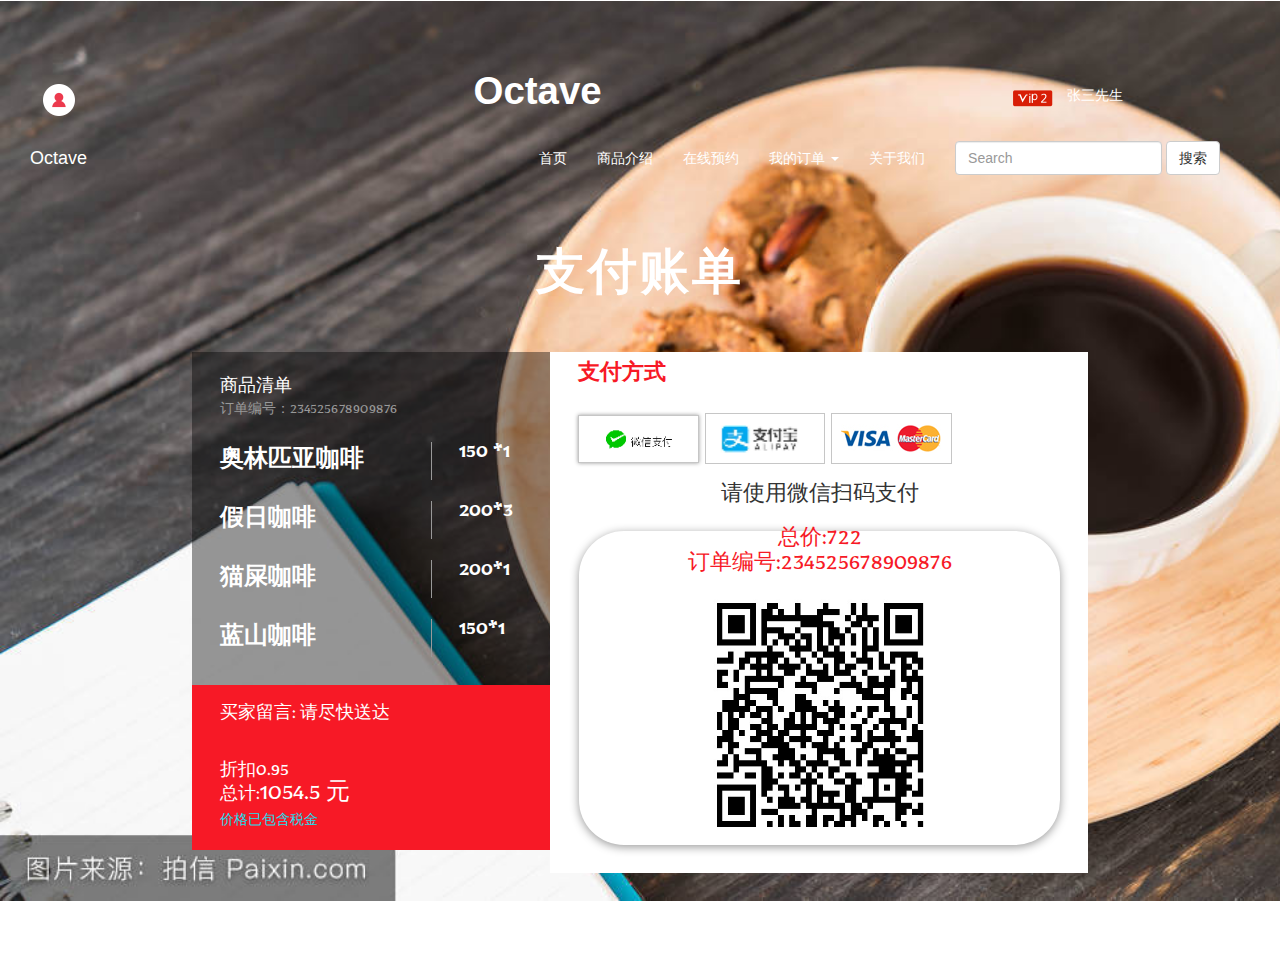
==== commit da18dc34: "Delete sign-up.html" ====
--- a/pay_order/html/pay_cart.html
+++ b/pay_order/html/pay_cart.html
@@ -72,7 +72,7 @@
 		  <div class="form-group ">
 		    <input type="text" class="form-control" placeholder="Search">
 		  </div>
-		  <button type="submit" class="btn btn-default">Submit</button>
+		  <button type="submit" class="btn btn-default">搜索</button>
 		</form>
       <ul class="nav navbar-nav navbar-right">
          <li><a href="#">首页</a></li>
@@ -134,12 +134,12 @@
 						<li><small>150</small>*<small>1</small> </li>
 					</ul>
 				</div>
-				<div class="input-group agile_amount" >
-			  <span class="input-group-addon" id="sizing-addon2">买家留言:</span>
-			  <input type="text" class="form-control" placeholder="请输入您的要求" aria-describedby="sizing-addon2">
+				<div class="agile_amount" >    <!-- 获取确认订单中的文字 -->
+			  <span >买家留言:</span>
+			 <span>请尽快送达</span>
 			</div>
 				<div class="agile_amount">
-					<span>运费:</span><span>10</span><span>元</span>
+					<!-- <span>运费:</span><span>10</span><span>元</span> -->
 					<span>折扣</span><span>0.95</span>
 					<h3>总计:<span>1054.5 </span><span>元 </span></h3>
 					
@@ -152,11 +152,32 @@
 					<h2><strong>支付方式</strong><h2>
 					<div id="horizontalTab">
 						<ul class="resp-tabs-list">
-							<li><img src="images/1.jpg" alt=" " /></li>
 							<li><img src="images/2.png" alt=" " /></li>
 							<li><img src="images/3.png" alt=" " /></li>
+							<li><img src="images/1.jpg" alt=" " /></li>
 						</ul>
 						<div class="resp-tabs-container">
+							
+							<div class="agileits_w3layouts_tab2">
+								<h4 class="VX">请使用微信扫码支付 <!-- <a href="#">二维码 here</a> --></h4>
+								<div class="login_box">
+									<div class="qrcode">
+										<p>总价:<span>722</span></p>
+										<p>订单编号:<span>234525678909876</span></p>
+									<img src="images/VX支付.jpg"  class="img">	
+									</div>
+								</div>
+							</div>
+							<div class="agileits_w3layouts_tab3">
+								<h4 class="ZFB">请使用支付宝扫码支付 <!-- <a href="#">二维码 here</a> --></h4>
+									<div class="login_box">
+										<div class="qrcode">
+											<p>总价:<span>722</span></p>
+											<p>订单编号:<span>234525678909876</span></p>
+										<img src="images/VX支付.jpg"  class="img">	
+										</div>
+									</div>
+								</div>
 							<div class="agileits_w3layouts_tab1">
 								<form action="#" method="post" class="creditly-card-form agileinfo_form">
 									<section class="creditly-wrapper wthree, w3_agileits_wrapper">
@@ -198,26 +219,8 @@
 									</section>
 								</form>
 							</div>
-							<div class="agileits_w3layouts_tab2">
-								<h4 class="VX">请使用微信扫码支付 <!-- <a href="#">二维码 here</a> --></h4>
-								<div class="login_box">
-									<div class="qrcode">
-										<p>总价:<span>722</span></p>
-										<p>订单编号:<span>234525678909876</span></p>
-									<img src="images/VX支付.jpg"  class="img">	
-									</div>
-								</div>
-							</div>
-						<div class="agileits_w3layouts_tab3">
-							<h4 class="ZFB">请使用支付宝扫码支付 <!-- <a href="#">二维码 here</a> --></h4>
-								<div class="login_box">
-									<div class="qrcode">
-										<p>总价:<span>722</span></p>
-										<p>订单编号:<span>234525678909876</span></p>
-									<img src="images/VX支付.jpg"  class="img">	
-									</div>
-								</div>
-							</div>
+							
+						
 						</div>
 						</div>
 					</div>
@@ -227,7 +230,7 @@
 		</div>
 		</div>  <!-- tbody  结尾处 -->
 		<div class="agileits_copyright">
-			<p>© 2017 Tabs Payment Form. All rights reserved | Design by <a href="http://w3layouts.com/" target="_blank">W3layouts</a></p>
+			<p>© 2018 八等份咖啡 </p>
 		</div>
 	</div>
 	
